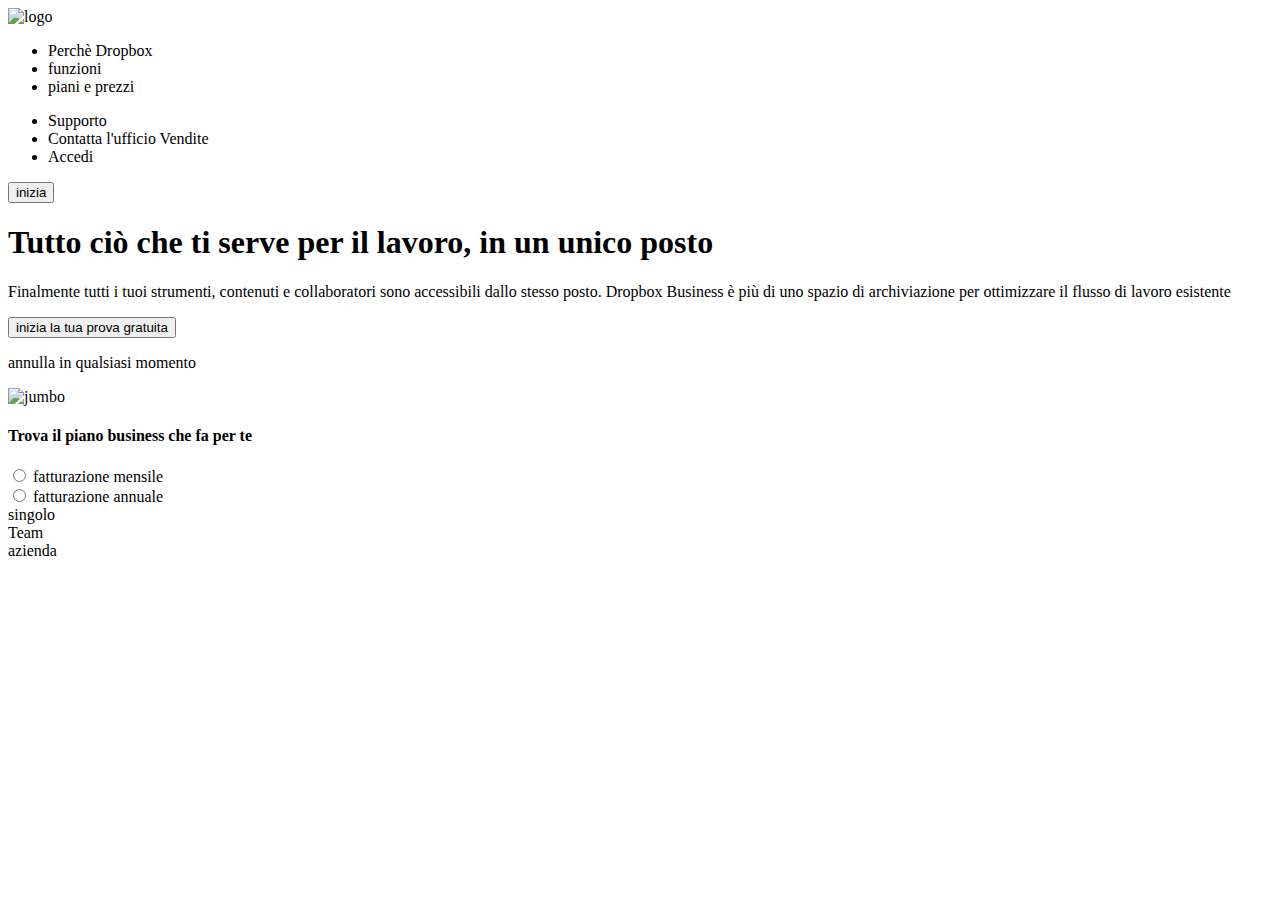
==== index.html @ a5a3639e "aggiunta struttura colonne" ====
<!DOCTYPE html>
<html lang="en">
    <head>
        <meta charset="UTF-8">
        <meta http-equiv="X-UA-Compatible" content="IE=edge">
        <meta name="viewport" content="width=device-width, initial-scale=1.0">
        <link rel="preconnect" href="https://fonts.googleapis.com">
        <link rel="preconnect" href="https://fonts.gstatic.com" crossorigin>
        <link href="https://fonts.googleapis.com/css2?family=Open+Sans:wght@300&display=swap" rel="stylesheet">
        <link rel="stylesheet" href="https://cdnjs.cloudflare.com/ajax/libs/font-awesome/6.2.0/css/all.min.css" integrity="sha512-xh6O/CkQoPOWDdYTDqeRdPCVd1SpvCA9XXcUnZS2FmJNp1coAFzvtCN9BmamE+4aHK8yyUHUSCcJHgXloTyT2A==" crossorigin="anonymous" referrerpolicy="no-referrer" />
        <link rel="stylesheet" href="./css/style.css">
        <title>Dropbox</title>
    </head>
    <body>
        <header>
            <div class="container">
                <div class="row">
                    <div class="col-25">
                        <div class="logo"><img src="./img/logo-small.png" alt="logo"></div>
                       <ul>
                        <li>Perchè Dropbox</li>
                        <li>funzioni</li>
                        <li>piani e prezzi</li>
                        
                       </ul>
                    </div>
                    
                    <div class="col-25">
                       <ul>
                        <li>Supporto</li>
                        <li>Contatta l'ufficio Vendite</li>
                        <li>Accedi</li>
                       </ul>
                       <button class="inizia">inizia</button>
                    </div>
                </div>
            </div>
        </header>
        
        <!--inizio main-->
        <main>
            <div class="background-jumbo">
                <div class="container-main">
                    <div class="titolo">
                        <h1> Tutto ciò che ti serve per il lavoro, in un unico posto</h1>
                    </div>
                    <div class="row">
                        
                        <div class="col-50">
                            <p>Finalmente tutti i tuoi strumenti, contenuti e collaboratori
                               sono accessibili dallo stesso posto. Dropbox Business è più di 
                               uno spazio di archiviazione per ottimizzare il flusso di lavoro esistente
                            </p>

                            <button class="button-jumbo">inizia la tua prova gratuita</button>
                            <div><p>annulla in qualsiasi momento</p></div>
                            <div class="arrow"><i class="fa-solid fa-arrow-down-long"></i></div>
                        </div>
                        <div class="col-50 jumbo-img">
                            <img class="jumbo-images"src="./img/jumbo.png" alt="jumbo">
                        </div>
                    </div>
                </div>
            </div>

            <div class="piani">
                <div class="container-plans">
                    <div class="testo-piani">
                        <h4>Trova il piano business che fa per te </h4>
                    </div>
                     <div class="check">
                         <div class="check-mensile">
                            <input type="radio" name="radio"> fatturazione mensile 
                         </div>
                         <div class="check-annuale">
                            <input type="radio" name="radio"> fatturazione annuale
                         </div>
                     </div>

                    <div class="row-plans">
                        <div class="col-20">
                            <div class="col-20-titolo"><i class="fa-solid fa-user"></i> singolo</div>
                            <div class="col-20-content">
                              
                            </div>

                        </div>
                        <div class="col-20">
                            <div class="col-20-titolo"><i class="fa-sharp fa-solid fa-people-group"></i> Team</div>
                            <div class="col-20-content">
                         </div>
                        </div>
                        <div class="col-20">
                            <div class="col-20-titolo"><i class="fa-solid fa-building"></i>azienda</div>
                            <div class="col-20-content">
                              

                        </div>
                    </div>
                </div>
            </div>
        </main>
    </body>
</html>
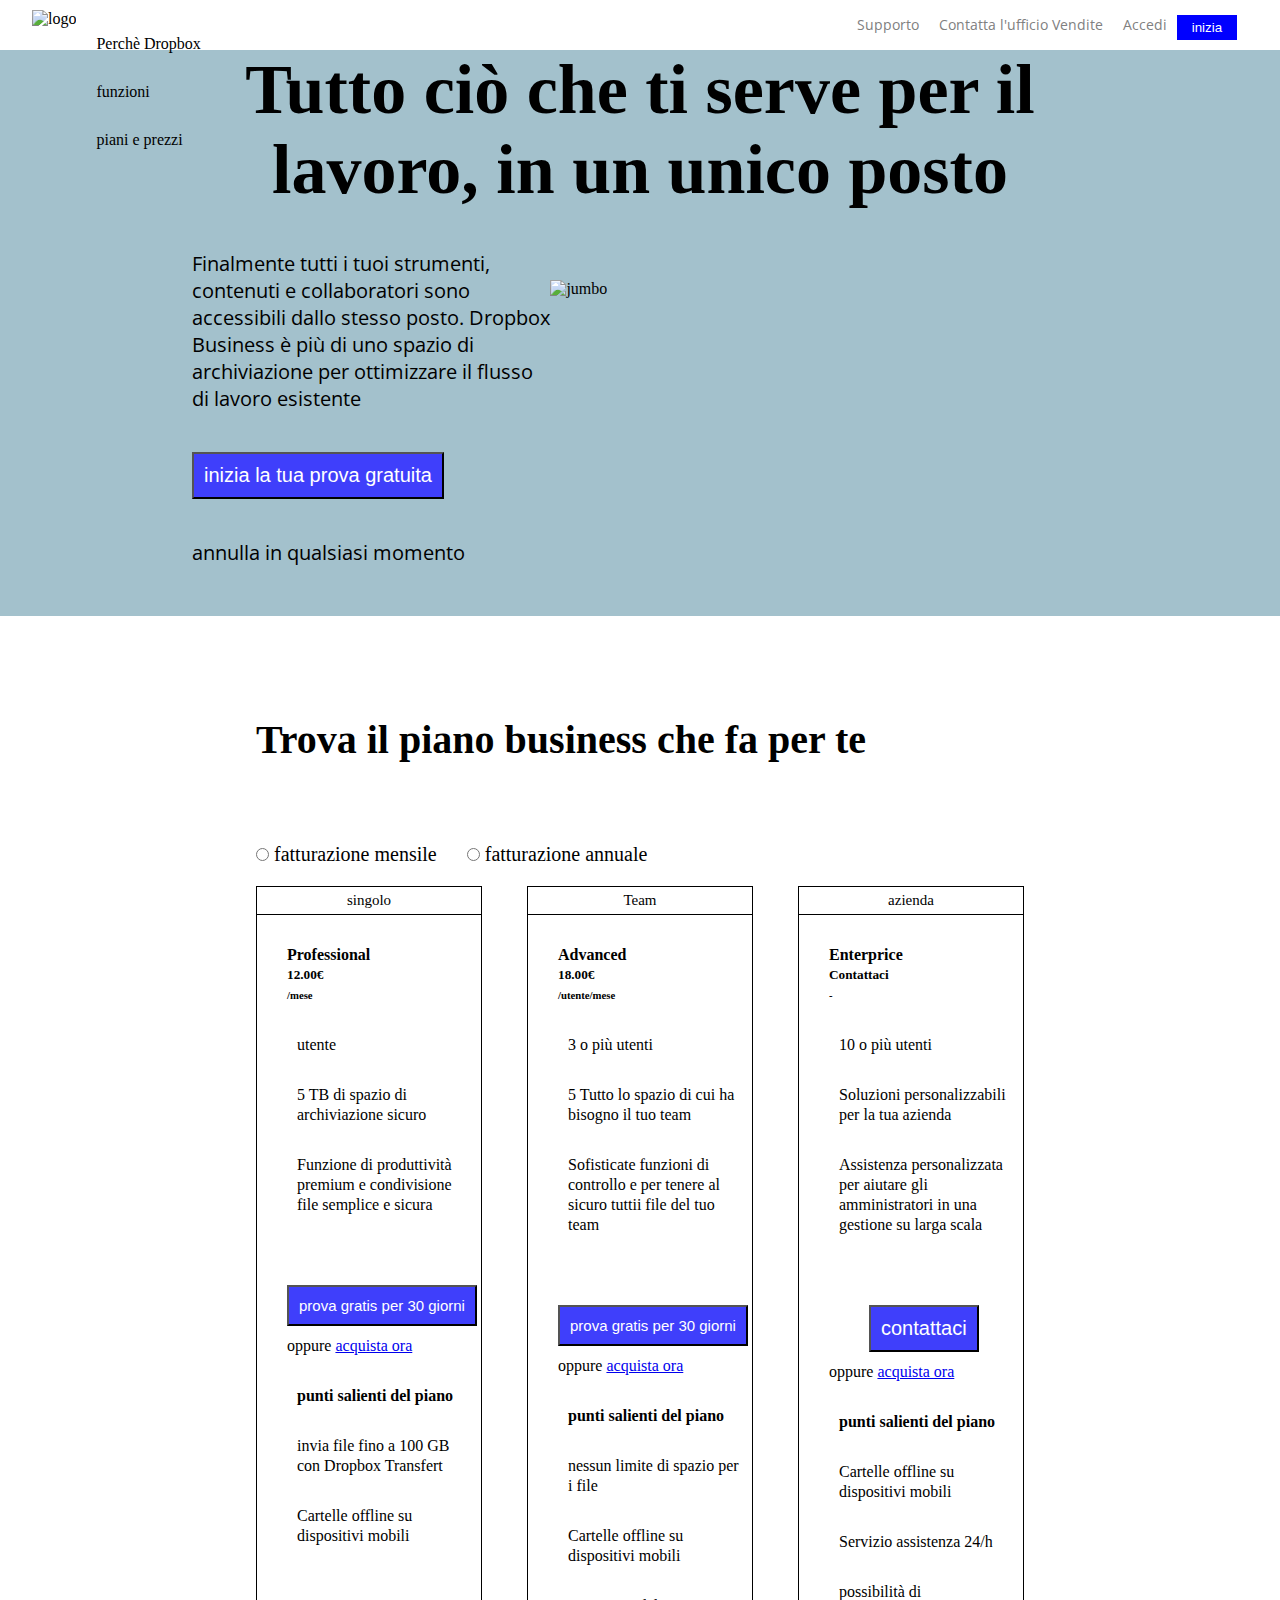
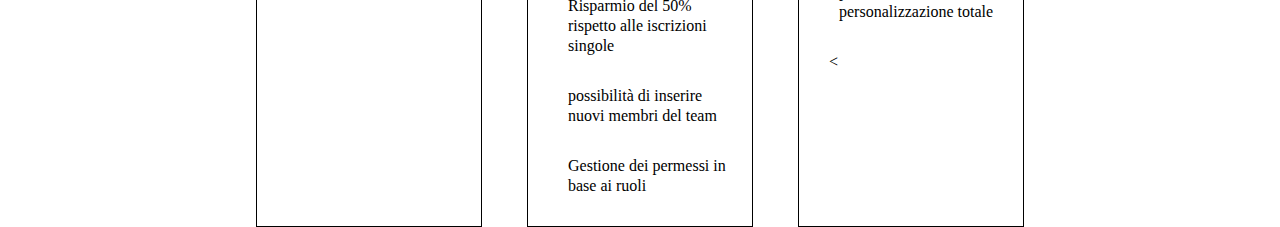
==== commit 684b8893: "aggiunte colonne complete" ====
--- a/index.html
+++ b/index.html
@@ -26,10 +26,10 @@
                     </div>
                     
                     <div class="col-25">
-                       <ul>
-                        <li>Supporto</li>
-                        <li>Contatta l'ufficio Vendite</li>
-                        <li>Accedi</li>
+                       <ul class="list">
+                        <li class="li-list">Supporto</li>
+                        <li class="li-list">Contatta l'ufficio Vendite</li>
+                        <li class="li-list">Accedi</li>
                        </ul>
                        <button class="inizia">inizia</button>
                     </div>
@@ -81,21 +81,71 @@
                         <div class="col-20">
                             <div class="col-20-titolo"><i class="fa-solid fa-user"></i> singolo</div>
                             <div class="col-20-content">
-                              
+                                <h4>Professional</h4>
+                                <h5>12.00€</h5>
+                                <h6>/mese</h6>
+                                <ul>
+                                    <li><i class="fa-solid fa-user"></i> utente</li>
+                                    <li><i class="fa-solid fa-folder"></i> 5 TB di spazio di archiviazione sicuro</li>
+                                    <li><i class="fa-solid fa-share-nodes"></i>Funzione di produttività premium e condivisione file semplice e sicura</li>
+                                </ul>
+                                <button class="button-jumbo botton">prova gratis per 30 giorni</button>
+                                <span>oppure <a href="link">acquista ora</a></span>
+                                <ul>
+                                    <li><strong>punti salienti del piano</strong></li>
+                                    <li><i class="fa-solid fa-check"></i> invia file fino a 100 GB con Dropbox Transfert</li>
+                                    <li><i class="fa-solid fa-check"></i> Cartelle offline su dispositivi mobili</li>
+                                </ul>
                             </div>
 
                         </div>
                         <div class="col-20">
                             <div class="col-20-titolo"><i class="fa-sharp fa-solid fa-people-group"></i> Team</div>
                             <div class="col-20-content">
-                         </div>
+                                <h4>Advanced</h4>
+                                <h5>18.00€</h5>
+                                <h6>/utente/mese</h6>
+                                <ul>
+                                    <li><i class="fa-solid fa-user"></i> 3 o più utenti</li>
+                                    <li><i class="fa-solid fa-folder"></i> 5 Tutto lo spazio di cui ha bisogno il tuo team</li>
+                                    <li><i class="fa-solid fa-share-nodes"></i>Sofisticate funzioni di controllo e per tenere al sicuro tuttii file del tuo team</li>
+                                </ul>
+                                <button class="button-jumbo botton">prova gratis per 30 giorni</button>
+                                <span>oppure <a href="link">acquista ora</a></span>
+                                <ul>
+                                    <li><strong>punti salienti del piano</strong></li>
+                                    <li><i class="fa-solid fa-check"></i> nessun limite di spazio per i file</li>
+                                    <li><i class="fa-solid fa-check"></i> Cartelle offline su dispositivi mobili</li>
+                                    <li><i class="fa-solid fa-check"></i> Risparmio del 50% rispetto alle iscrizioni singole</li>
+                                    <li><i class="fa-solid fa-check"></i>possibilità di inserire nuovi membri del team</li>
+                                    <li><i class="fa-solid fa-check"></i> Gestione dei permessi in base ai ruoli </li>
+                                    
+                                </ul>
+                            </div>
                         </div>
                         <div class="col-20">
-                            <div class="col-20-titolo"><i class="fa-solid fa-building"></i>azienda</div>
+                            <div class="col-20-titolo"><i class="fa-solid fa-building"></i> azienda</div>
                             <div class="col-20-content">
-                              
-
-                        </div>
+                                <h4>Enterprice</h4>
+                                <h5>Contattaci</h5>
+                                <h6>-</h6>
+                                <ul>
+                                    <li><i class="fa-solid fa-user"></i> 10 o più utenti</li>
+                                    <li><i class="fa-solid fa-folder"></i> Soluzioni personalizzabili per la tua azienda</li>
+                                    <li><i class="fa-solid fa-share-nodes"></i> Assistenza personalizzata per aiutare gli amministratori in una gestione su larga scala</li>
+                                </ul>
+                                <button class="button-jumbo botton-contattaci">contattaci</button>
+                                <span>oppure <a href="link"> acquista ora</a></span>
+                                <ul>
+                                    <li><strong>punti salienti del piano</strong></li>
+                                    <li><i class="fa-solid fa-check"></i> Cartelle offline su dispositivi mobili</li>
+                                    <li><i class="fa-solid fa-check"></i> Servizio assistenza 24/h</li>
+                                    <li><i class="fa-solid fa-check"></i>possibilità di personalizzazione totale</li>
+                                    <
+                                    
+                                </ul>
+                             </div>
+                       </div>
                     </div>
                 </div>
             </div>
--- a/css/style.css
+++ b/css/style.css
@@ -0,0 +1,163 @@
+*{
+    padding: 0;
+    margin: 0;
+    box-sizing: border-box;
+}
+/*header*/
+header{
+    height: 50px;
+    width: 100%;
+    background-color: white;
+  
+}
+.container{
+    width: 95%;
+    height: 100%;
+    margin: 0 auto;
+    padding-top: 5px; 
+}
+.row{
+    width: 100%;
+    display: flex;
+    justify-content: space-between;
+}
+.col-25{
+    height: 50px;
+    width: 33%;
+    display: flex;
+}
+.list{
+    list-style-type: none;
+    display: flex;
+    
+}
+.li-list{
+    margin: 10px;
+    font-size: 14px;
+    font-family: 'Open Sans', sans-serif;
+    color: grey;
+}
+.logo{
+    margin-top: 5px;
+    margin-right: 10px;
+}
+
+.inizia{
+    color: white;
+    background-color: blue;
+    padding-left: 15px;
+    padding-right: 15px;
+    height: 50%;
+    margin-top: 10px;
+    border: none;
+}
+
+/*main*/
+
+/*jumbo*/
+.background-jumbo{
+    background-color: rgb(163, 193, 204);
+    width: 100%;
+    
+}
+.container-main{
+    width: 70%;
+    height: 100%;
+    margin-left: 15%;
+   
+}
+.titolo{
+    font-size: 35px;
+    text-align: center;
+}
+.col-50{
+    width: 40%;
+}
+p{
+    font-family: 'Open Sans', sans-serif;
+    font-size: 20px;
+    margin-top: 40px;
+}
+.button-jumbo{
+    color: white;
+    font-size: 20px;
+    background-color: rgb(63, 63, 251);
+    padding: 10px;
+    margin-top: 40px;
+}
+.arrow{
+    margin-top: 50px;
+    font-size: 50px;
+}
+.jumbo-img{
+    width: 60%;
+}
+.jumbo-images{
+    height: 100%;
+    width: 100%;
+    object-fit: fill;
+    position: relative;
+    top: 70px;
+
+}
+.container-plans{
+    width: 60%;
+    height: 100%;
+    margin-left: 20%;
+    
+}
+
+.piani{
+    margin-top: 100px;
+}
+.testo-piani{
+    font-size: 40px;
+    text-align: start;
+   
+}
+.check{
+    margin-top: 80px;
+   font-size: 20px;
+   display: flex;
+}
+.check-annuale{
+    margin-left: 30px;
+}
+.row-plans{
+     display: flex;
+     justify-content: space-between;
+}
+.col-20{
+    width: calc(100% / 3 - 30px);
+    border: 1px solid black;
+    margin-top: 20px;
+}
+.col-20-titolo{
+    text-align: center;
+    border-bottom: 1px solid black;
+    font-size: 15px;
+    padding: 5px;
+}
+.col-20-content{
+    padding-left: 30px;
+    padding-top: 30px;
+    line-height: 20px;
+}
+ul{
+    list-style-type: none;
+}
+li{
+    margin: 30px 10px;
+}
+.botton{
+    font-size: 15px;
+    margin-bottom: 10px;
+}
+
+.botton-contattaci{
+    text-align: center;
+    font-size: 20px;
+    margin-bottom: 10px;
+    margin-right: 30px;
+    margin-left: 40px;
+}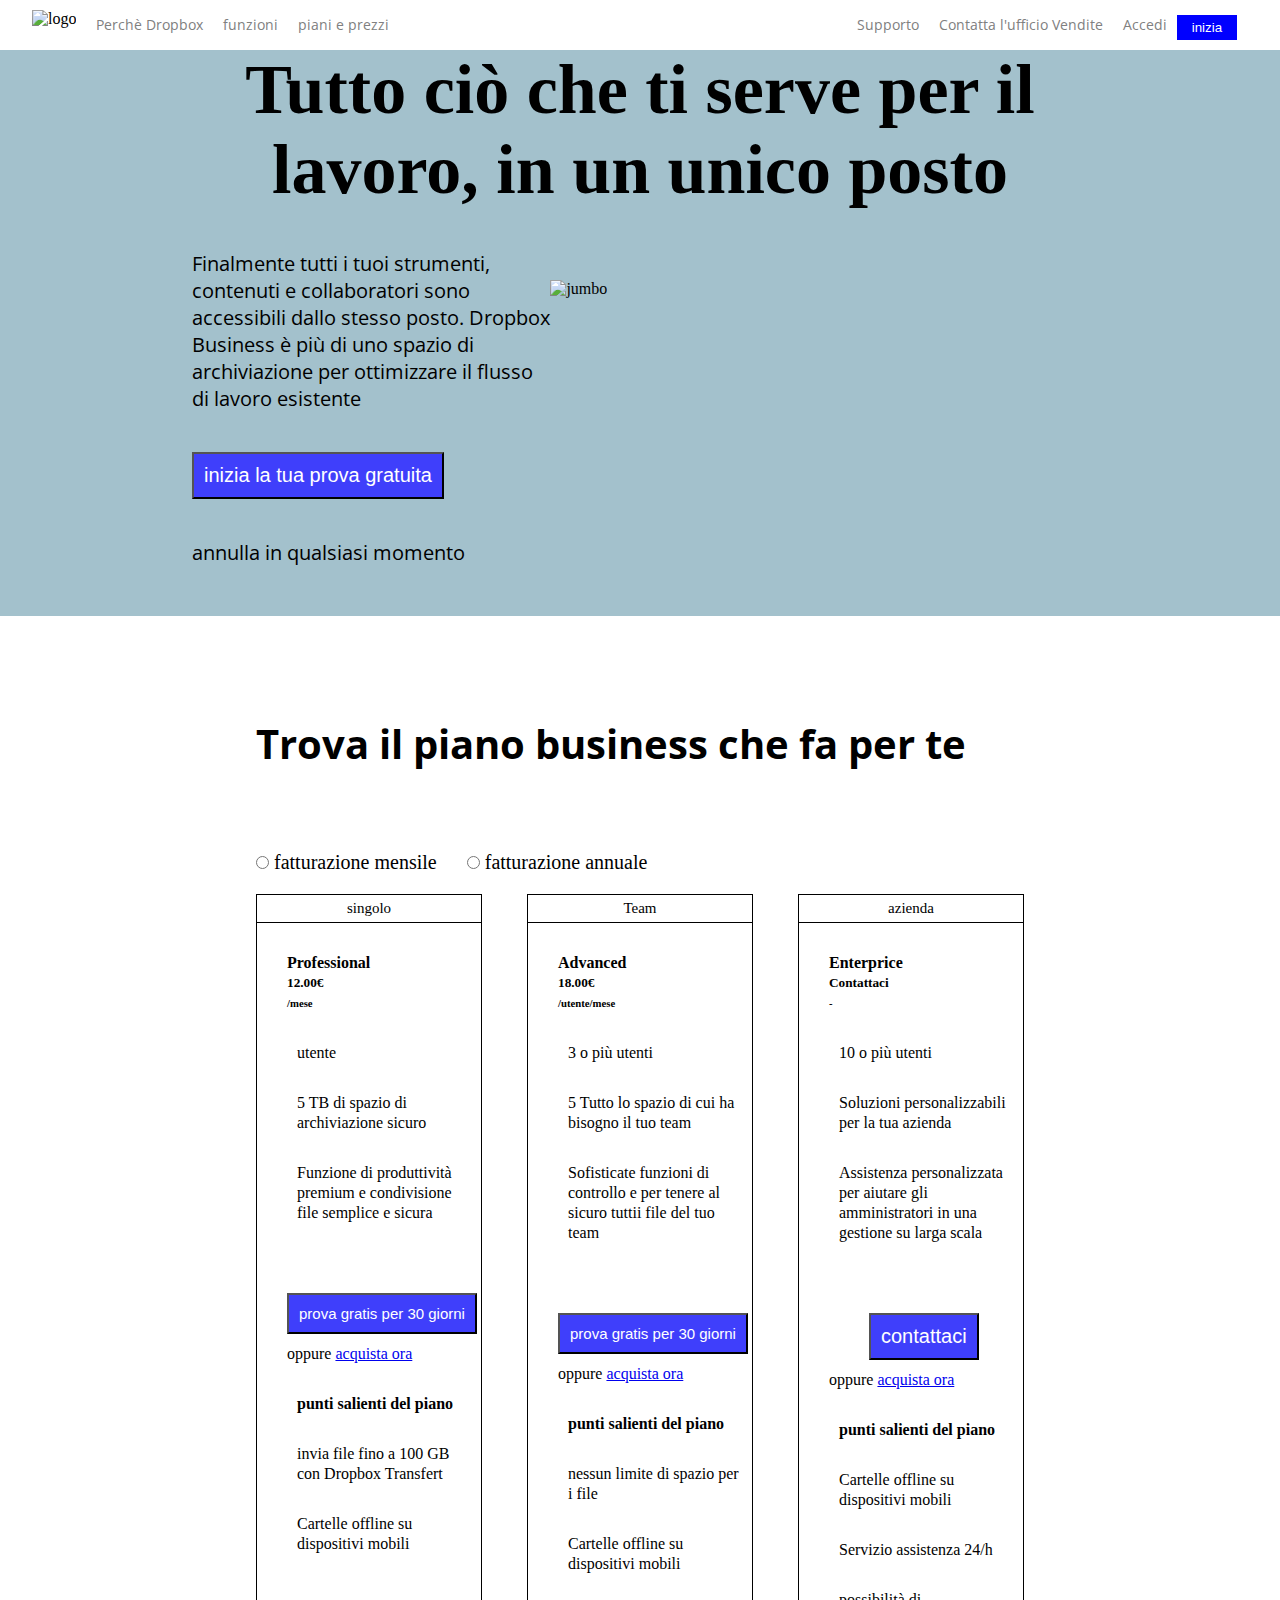
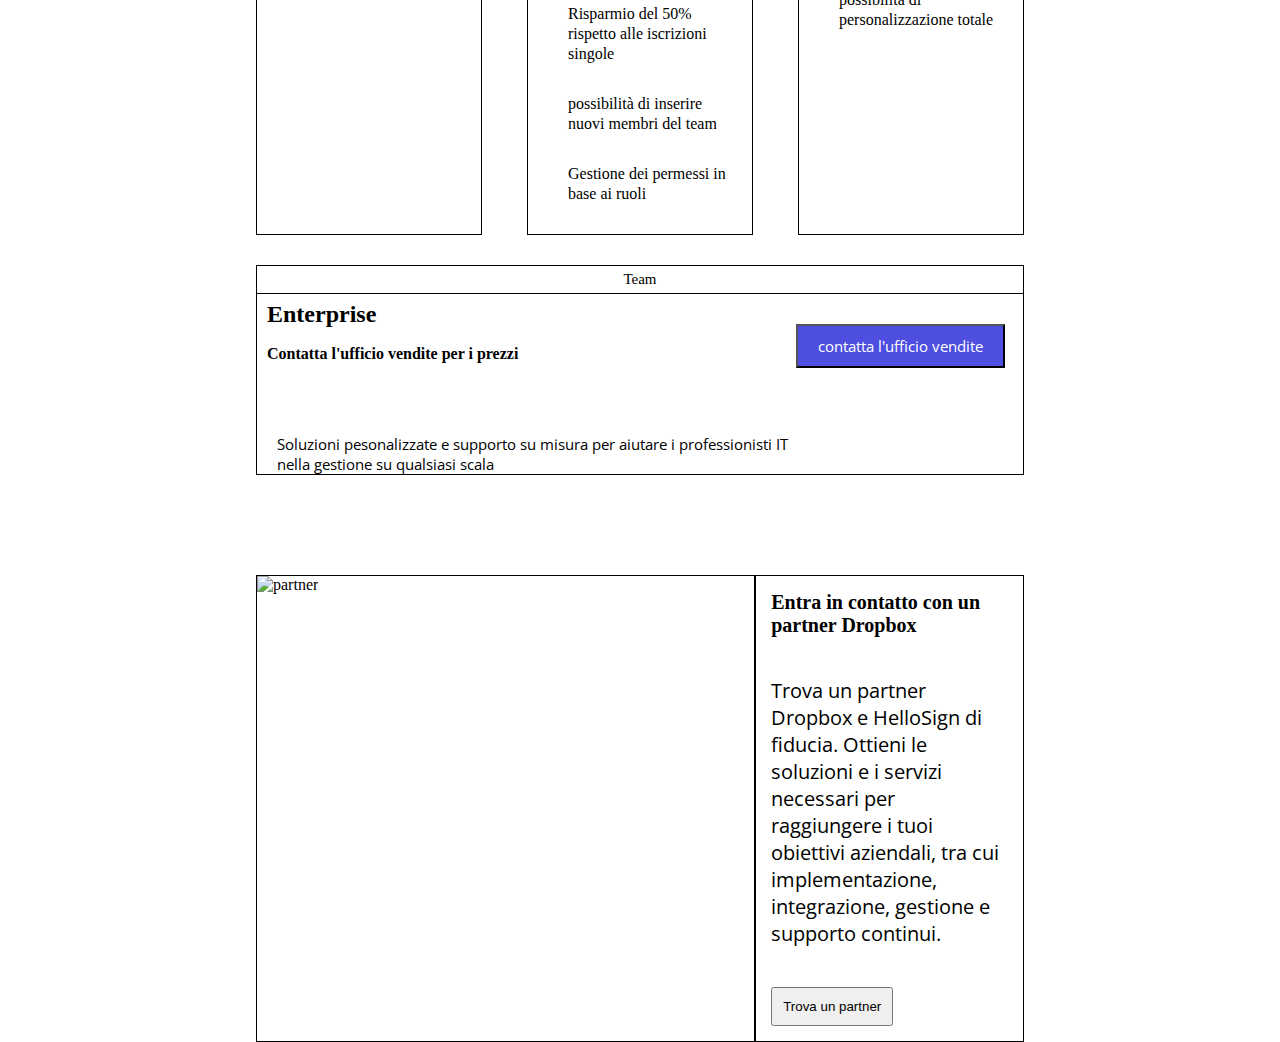
==== commit 433a770a: "aggiunta img partners" ====
--- a/index.html
+++ b/index.html
@@ -17,10 +17,10 @@
                 <div class="row">
                     <div class="col-25">
                         <div class="logo"><img src="./img/logo-small.png" alt="logo"></div>
-                       <ul>
-                        <li>Perchè Dropbox</li>
-                        <li>funzioni</li>
-                        <li>piani e prezzi</li>
+                       <ul class="list-logo">
+                        <li class="li-list-logo">Perchè Dropbox</li>
+                        <li class="li-list-logo">funzioni</li>
+                        <li class="li-list-logo">piani e prezzi</li>
                         
                        </ul>
                     </div>
@@ -39,6 +39,7 @@
         
         <!--inizio main-->
         <main>
+            <!--jambo-->
             <div class="background-jumbo">
                 <div class="container-main">
                     <div class="titolo">
@@ -57,12 +58,12 @@
                             <div class="arrow"><i class="fa-solid fa-arrow-down-long"></i></div>
                         </div>
                         <div class="col-50 jumbo-img">
-                            <img class="jumbo-images"src="./img/jumbo.png" alt="jumbo">
+                            <img class="jumbo-images" src="./img/jumbo.png" alt="jumbo">
                         </div>
                     </div>
                 </div>
             </div>
-
+            <!--offerta piani-->
             <div class="piani">
                 <div class="container-plans">
                     <div class="testo-piani">
@@ -141,11 +142,41 @@
                                     <li><i class="fa-solid fa-check"></i> Cartelle offline su dispositivi mobili</li>
                                     <li><i class="fa-solid fa-check"></i> Servizio assistenza 24/h</li>
                                     <li><i class="fa-solid fa-check"></i>possibilità di personalizzazione totale</li>
-                                    <
+                                    
                                     
                                 </ul>
                              </div>
                        </div>
+                    </div>
+
+
+                    <div class="row enterprise">
+                        <div class="col-100">
+                         <div class="col-100-titolo"><i class="fa-solid fa-building"></i> Team</div>
+                         <div class="col-100-content">
+                            <div class="col-100-text">
+                                <h2>Enterprise</h2>
+                                <h4>Contatta l'ufficio vendite per i prezzi</h4>
+                                <p class="col-text">Soluzioni pesonalizzate e supporto su misura per aiutare i professionisti IT nella gestione su qualsiasi scala</p>
+                            </div>
+                            <div class="col-100-button">
+                                <button class="button-100">contatta l'ufficio vendite</button>
+                            </div>
+                         </div>
+                        </div>
+                    </div>
+                </div>
+            </div>
+
+            <div class="container-main-center">
+                <div class="row">
+                    <div class="col-50-main-img">
+                        <img class="partner" src="./img/partner.png" alt="partner">
+                    </div>
+                    <div class="col-50-main-text">
+                        <span class="span-main"><h4>Entra in contatto con un partner Dropbox</h4></span>
+                        <p>Trova un partner Dropbox e HelloSign di fiducia. Ottieni le soluzioni e i servizi necessari per raggiungere i tuoi obiettivi aziendali, tra cui implementazione, integrazione, gestione e supporto continui.</p>
+                        <button class="button-main">Trova un partner</button>
                     </div>
                 </div>
             </div>
--- a/css/style.css
+++ b/css/style.css
@@ -26,16 +26,17 @@
     width: 33%;
     display: flex;
 }
-.list{
+.list, .list-logo{
     list-style-type: none;
     display: flex;
     
 }
-.li-list{
+.li-list, .li-list-logo{
     margin: 10px;
     font-size: 14px;
     font-family: 'Open Sans', sans-serif;
     color: grey;
+    display: flex;
 }
 .logo{
     margin-top: 5px;
@@ -113,6 +114,7 @@
 .testo-piani{
     font-size: 40px;
     text-align: start;
+    font-family: 'Open Sans', sans-serif;
    
 }
 .check{
@@ -132,7 +134,7 @@
     border: 1px solid black;
     margin-top: 20px;
 }
-.col-20-titolo{
+.col-20-titolo, .col-100-titolo{
     text-align: center;
     border-bottom: 1px solid black;
     font-size: 15px;
@@ -160,4 +162,64 @@
     margin-bottom: 10px;
     margin-right: 30px;
     margin-left: 40px;
+}
+.col-100{
+    width: 100%;
+    border: 1px solid black;
+}
+
+.enterprise{
+    margin-top: 30px;
+}
+.col-100-content{
+    display: flex;
+}
+.col-100-text{
+    width: 70%;
+    line-height: 40px;
+    margin-left: 10px;
+}
+.col-100-button{
+    width: 30%;
+    margin-top: 30px;
+}
+.col-text{
+    margin-left: 10px;
+    line-height: 20px;
+    margin-top: 60px;
+    font-size: 15px;
+}
+.button-100{
+    color: white;
+    background-color: rgb(78, 78, 224);
+    padding: 10px 20px;
+    font-size: 15px;
+    font-family: 'Open Sans', sans-serif;
+}
+
+.col-50-main-img{
+    width: 65%;
+    border: 1px solid black;
+}
+.col-50-main-text{
+    width: 35%;
+    border: 1px solid black;
+    padding: 15px;
+}
+.container-main-center{
+    width: 60%;
+    margin-left: 20%;
+    margin-top: 100px;
+    
+}
+.partner{
+    width: 100%;
+    object-fit: fill;
+}
+.span-main{
+    font-size: 20px;
+}
+.button-main{
+    padding: 10px;
+    margin-top: 40px;
 }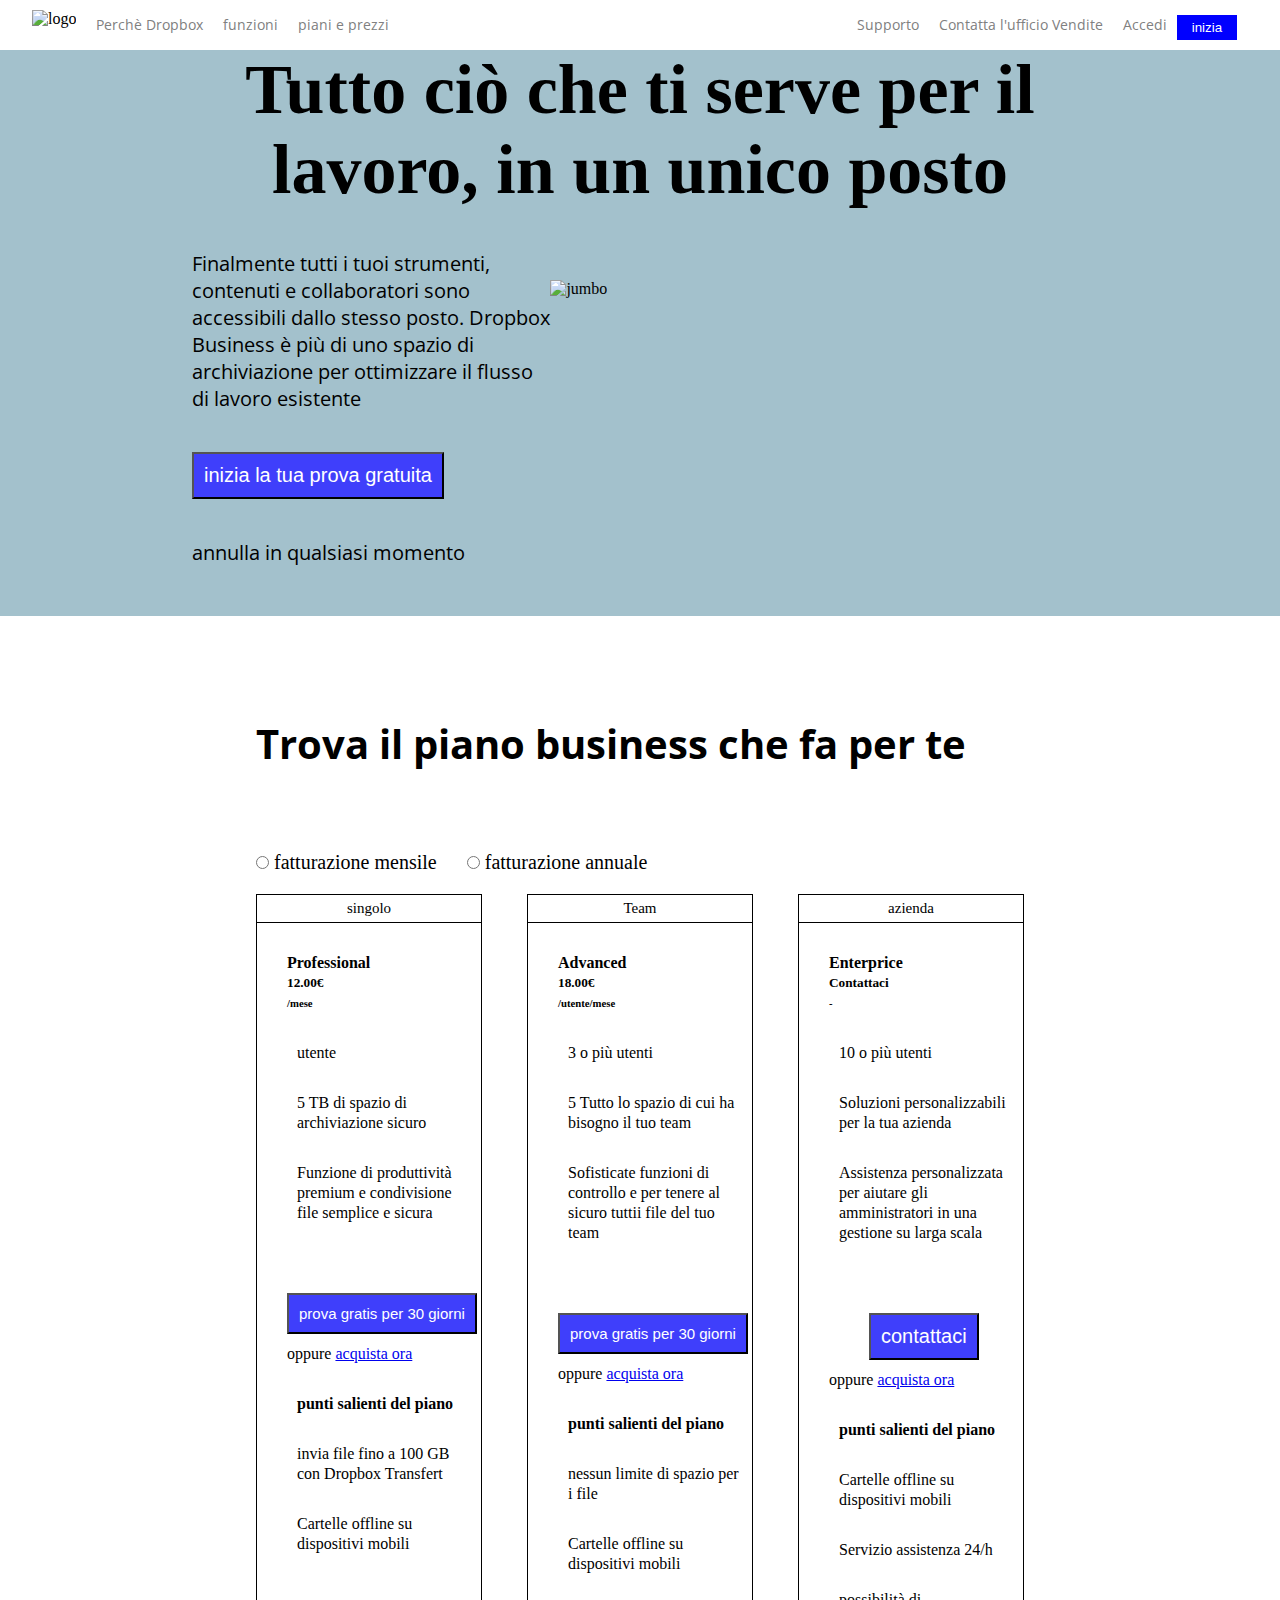
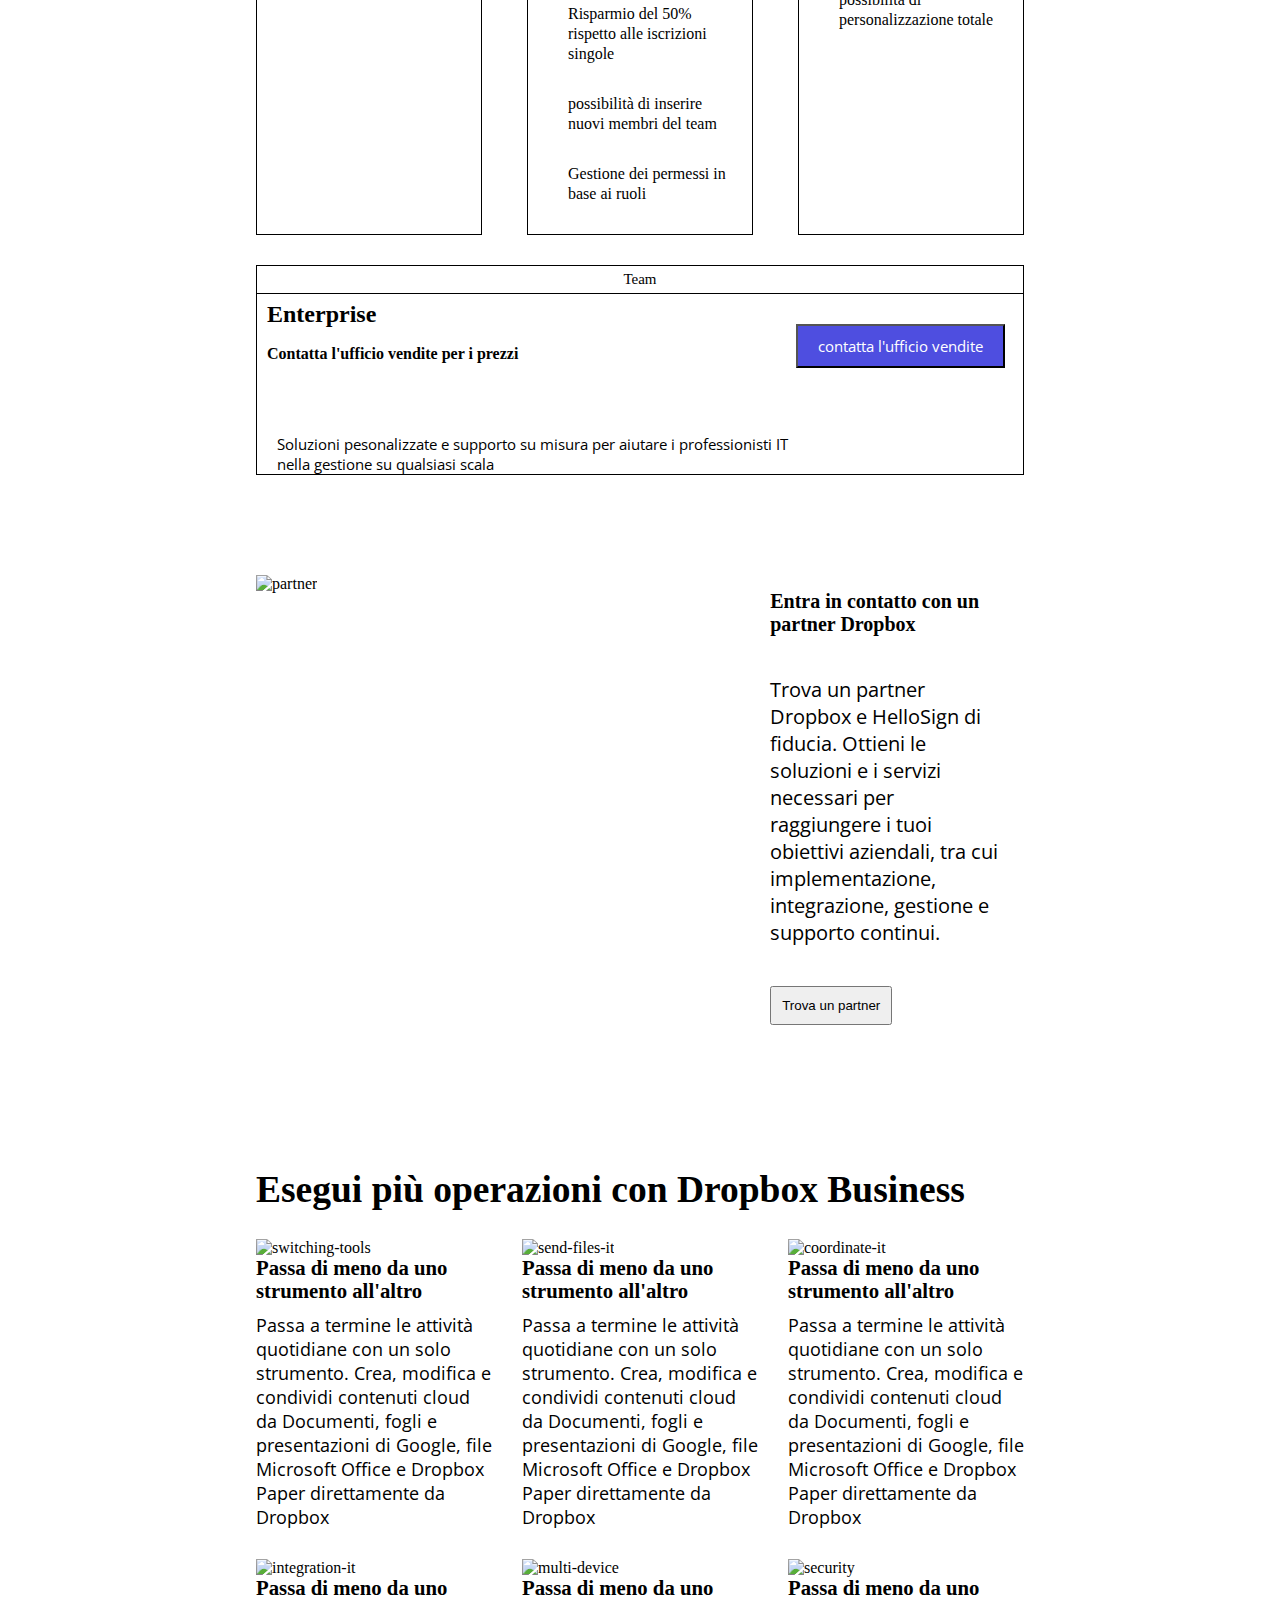
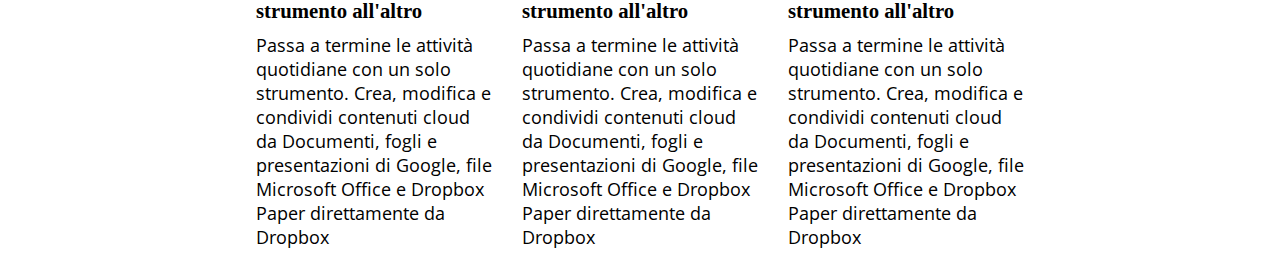
==== commit 2708cba1: "aggiunte card operazioni dropbox" ====
--- a/index.html
+++ b/index.html
@@ -115,7 +115,7 @@
                                 <span>oppure <a href="link">acquista ora</a></span>
                                 <ul>
                                     <li><strong>punti salienti del piano</strong></li>
-                                    <li><i class="fa-solid fa-check"></i> nessun limite di spazio per i file</li>
+                                    <li><i class="fa-solid fa-check"></i> <div> nessun limite di spazio per i file</div></li>
                                     <li><i class="fa-solid fa-check"></i> Cartelle offline su dispositivi mobili</li>
                                     <li><i class="fa-solid fa-check"></i> Risparmio del 50% rispetto alle iscrizioni singole</li>
                                     <li><i class="fa-solid fa-check"></i>possibilità di inserire nuovi membri del team</li>
@@ -180,6 +180,80 @@
                     </div>
                 </div>
             </div>
+
+            <div class="container-main-center">
+                <span class="text-operation-drop"><h2>Esegui più operazioni con Dropbox Business</h2></span>
+                <div class="row row-col-33">
+                    <div class="col-33">
+                        
+                        <img class="col-33-img" src="./img/business-feature-switching-tools.png" alt="switching-tools">
+                        
+                        <div class="col-33-titolo">
+                            <h5>Passa di meno da uno strumento all'altro</h5>
+                        </div>
+                        <div class="col-33-text">
+                            <p>Passa a termine le attività quotidiane con un solo strumento. Crea, modifica e condividi contenuti cloud da Documenti, fogli e presentazioni di Google, file Microsoft Office e Dropbox Paper direttamente da Dropbox</p>
+                        </div>
+                    </div> 
+                    <div class="col-33">
+                        
+                        <img class="col-33-img" src="./img/business-feature-send-files-it.png" alt="send-files-it">
+                        
+                        <div class="col-33-titolo">
+                            <h5>Passa di meno da uno strumento all'altro</h5>
+                        </div>
+                        <div class="col-33-text">
+                            <p>Passa a termine le attività quotidiane con un solo strumento. Crea, modifica e condividi contenuti cloud da Documenti, fogli e presentazioni di Google, file Microsoft Office e Dropbox Paper direttamente da Dropbox</p>
+                        </div>
+                    </div> 
+                    <div class="col-33">
+                        
+                        <img class="col-33-img" src="./img/business-feature-coordinate-it.png" alt="coordinate-it">
+                        
+                        <div class="col-33-titolo">
+                            <h5>Passa di meno da uno strumento all'altro</h5>
+                        </div>
+                        <div class="col-33-text">
+                            <p>Passa a termine le attività quotidiane con un solo strumento. Crea, modifica e condividi contenuti cloud da Documenti, fogli e presentazioni di Google, file Microsoft Office e Dropbox Paper direttamente da Dropbox</p>
+                        </div>
+                    </div> 
+                    <div class="col-33">
+                        
+                        <img class="col-33-img" src="./img/business-feature-integrations-it.png" alt="integration-it">
+                        
+                        <div class="col-33-titolo">
+                            <h5>Passa di meno da uno strumento all'altro</h5>
+                        </div>
+                        <div class="col-33-text">
+                            <p>Passa a termine le attività quotidiane con un solo strumento. Crea, modifica e condividi contenuti cloud da Documenti, fogli e presentazioni di Google, file Microsoft Office e Dropbox Paper direttamente da Dropbox</p>
+                        </div>
+                    </div> 
+                    <div class="col-33">
+                        
+                        <img class="col-33-img" src="./img/business-feature-multi-device.png" alt="multi-device">
+                        
+                        <div class="col-33-titolo">
+                            <h5>Passa di meno da uno strumento all'altro</h5>
+                        </div>
+                        <div class="col-33-text">
+                            <p>Passa a termine le attività quotidiane con un solo strumento. Crea, modifica e condividi contenuti cloud da Documenti, fogli e presentazioni di Google, file Microsoft Office e Dropbox Paper direttamente da Dropbox</p>
+                        </div>
+                    </div> 
+                    <div class="col-33">
+                        
+                        <img class="col-33-img" src="./img/business-feature-security.png" alt="security">
+                        
+                        <div class="col-33-titolo">
+                            <h5>Passa di meno da uno strumento all'altro</h5>
+                        </div>
+                        <div class="col-33-text">
+                            <p>Passa a termine le attività quotidiane con un solo strumento. Crea, modifica e condividi contenuti cloud da Documenti, fogli e presentazioni di Google, file Microsoft Office e Dropbox Paper direttamente da Dropbox</p>
+                        </div>
+                    </div> 
+                    
+                </div>
+                
+            </div>
         </main>
     </body>
 </html>--- a/css/style.css
+++ b/css/style.css
@@ -147,9 +147,11 @@
 }
 ul{
     list-style-type: none;
+    
 }
 li{
     margin: 30px 10px;
+    display: flex;
 }
 .botton{
     font-size: 15px;
@@ -199,11 +201,9 @@
 
 .col-50-main-img{
     width: 65%;
-    border: 1px solid black;
 }
 .col-50-main-text{
     width: 35%;
-    border: 1px solid black;
     padding: 15px;
 }
 .container-main-center{
@@ -222,4 +222,29 @@
 .button-main{
     padding: 10px;
     margin-top: 40px;
+}
+.row-col-33{
+    display: flex;
+    flex-wrap: wrap;
+    
+}
+.col-33{
+    width: calc(100% / 3 - 20px);
+    margin-bottom: 30px;
+}
+.text-operation-drop{
+    font-size: 25px;
+    margin: 40px;
+}
+.col-33-img{
+    width: 100%;
+    height: 45% ;
+    object-fit: cover;
+}
+.col-33-titolo{
+    font-size: 25px;
+}
+.col-33-text p{
+    font-size: 18px;
+    margin-top: 10px;
 }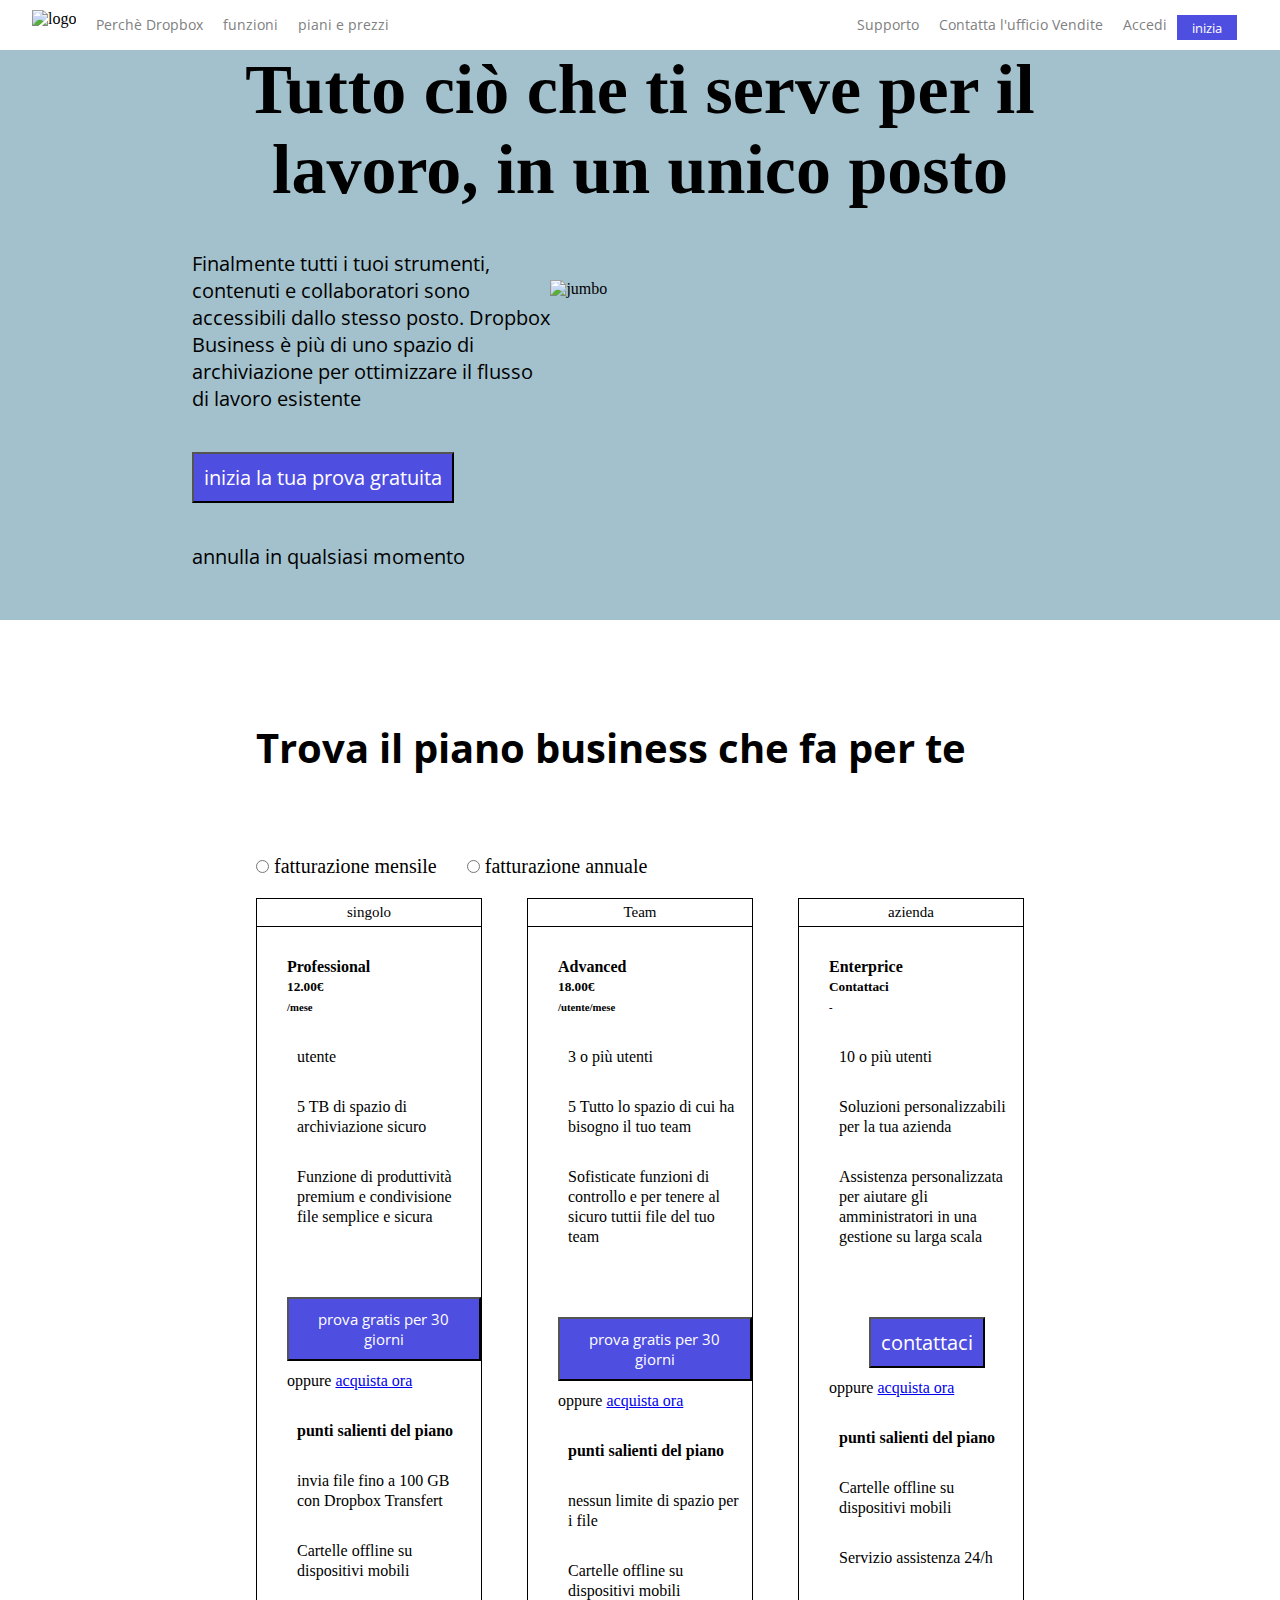
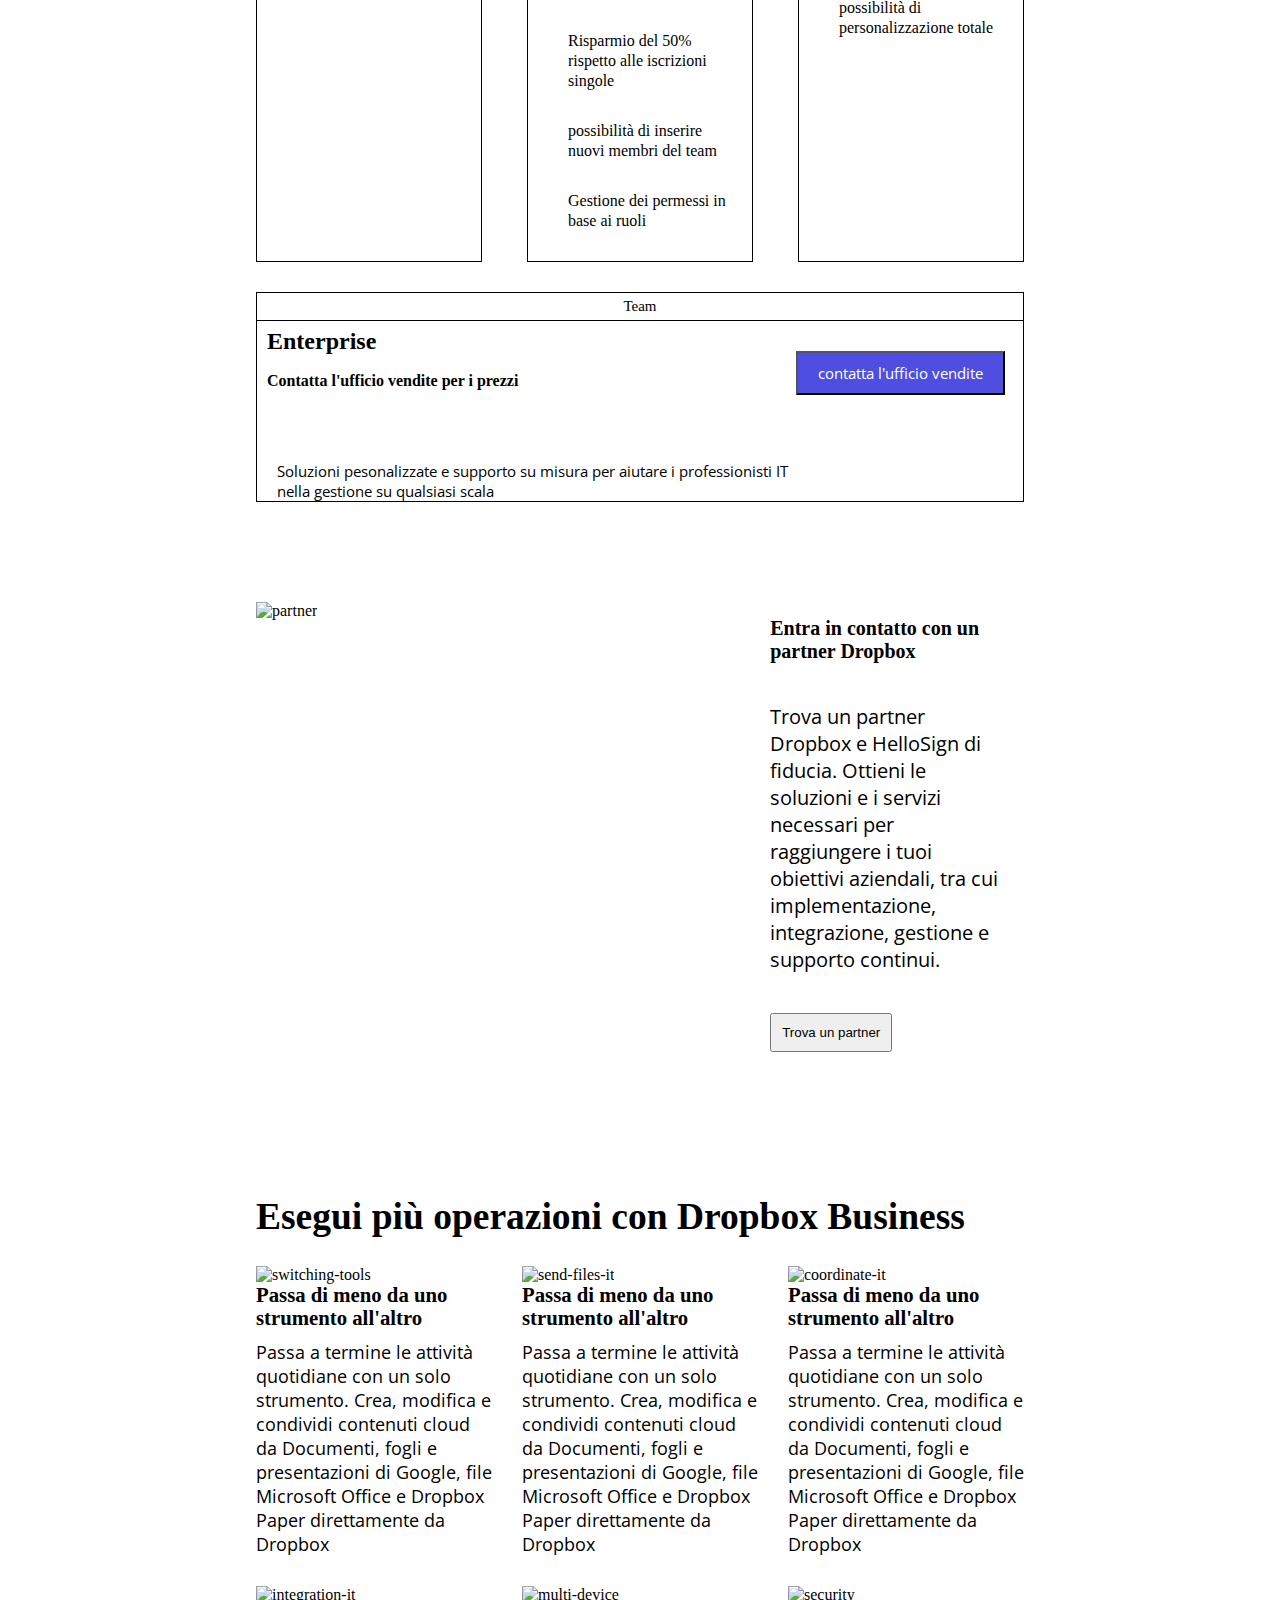
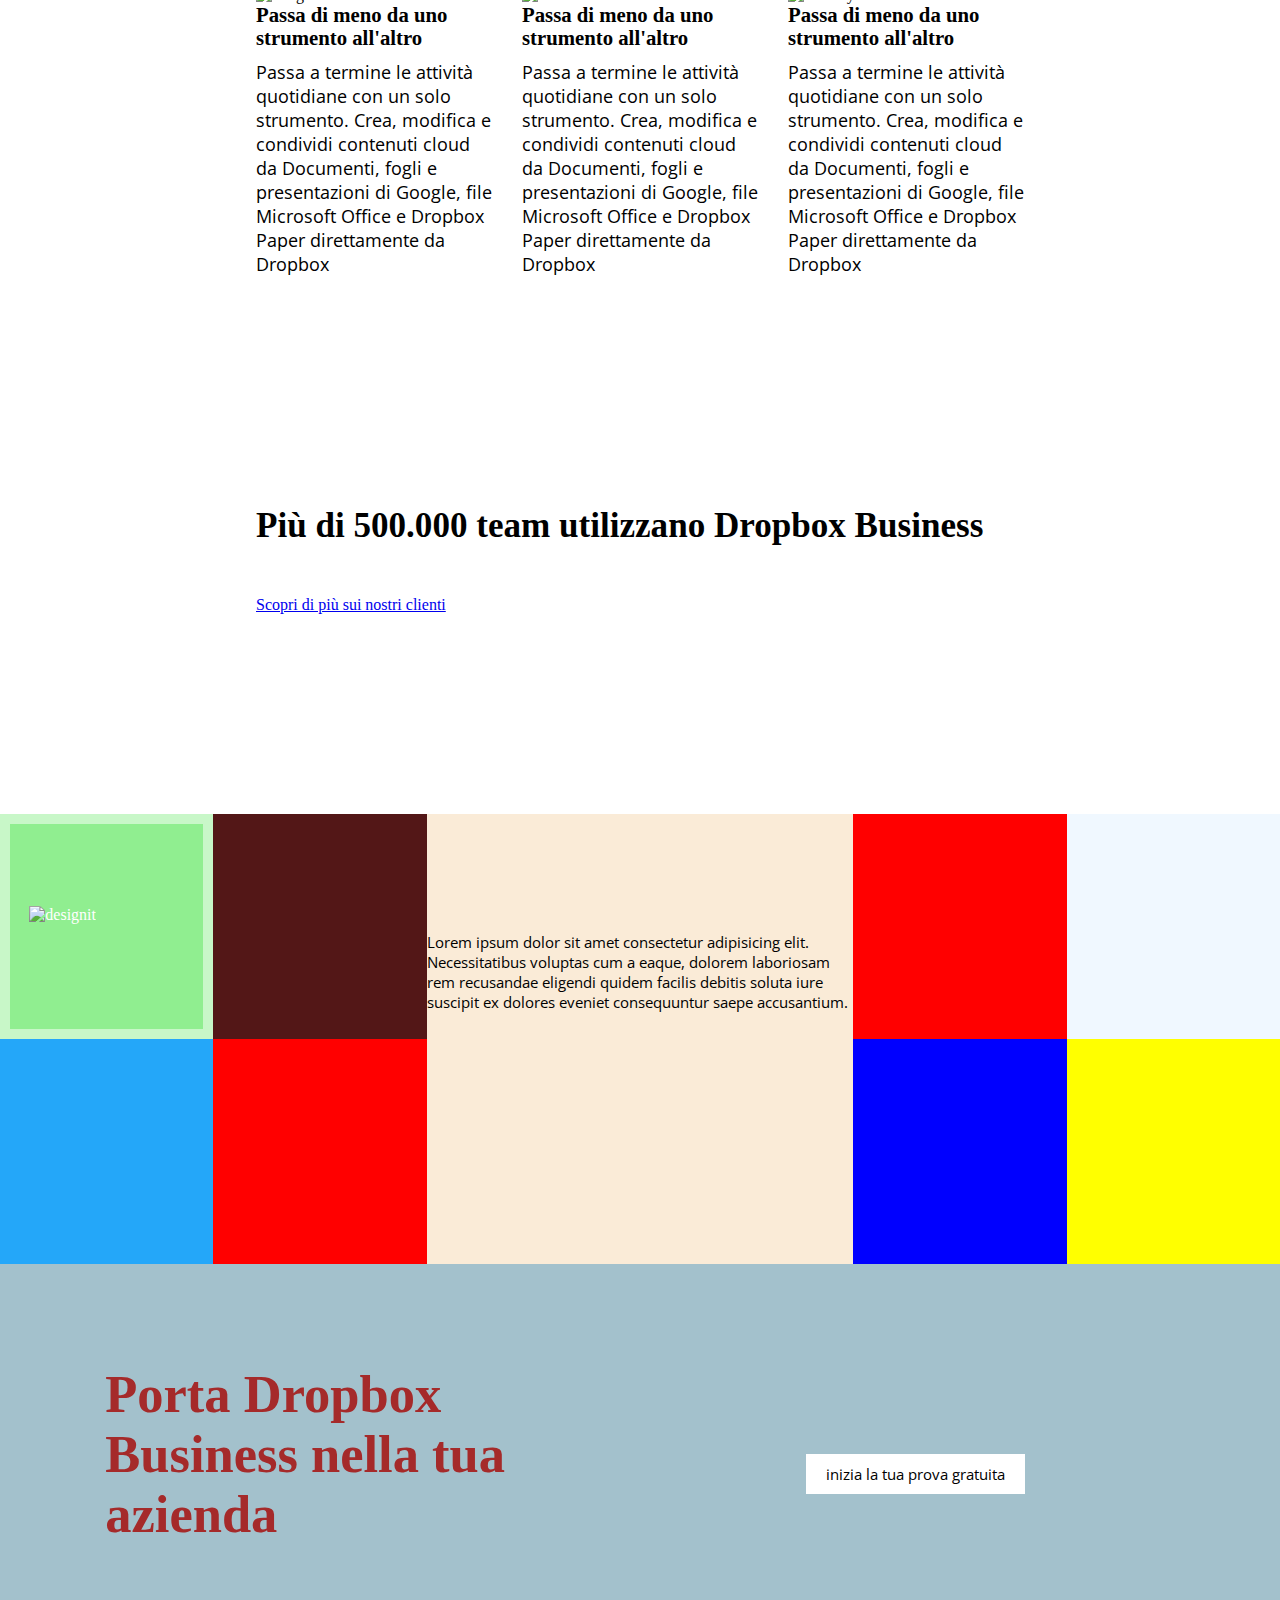
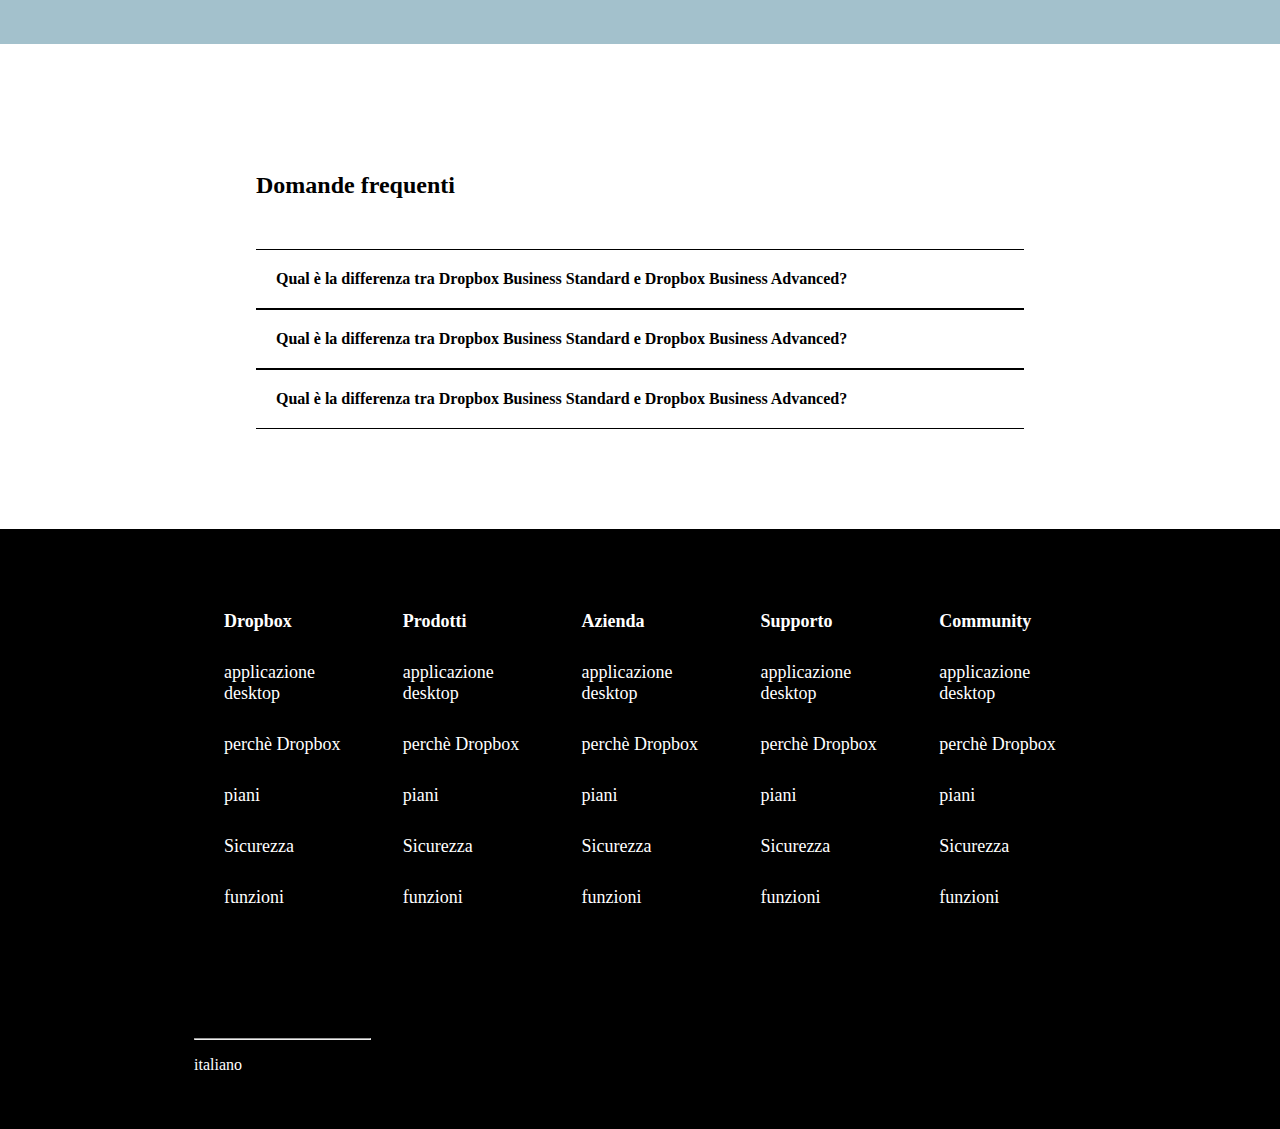
==== commit 5a475459: "aggiunto footer" ====
--- a/index.html
+++ b/index.html
@@ -253,7 +253,148 @@
                     
                 </div>
                 
-            </div>
+                <div class="text-drop-business">
+                    <h3>Più di 500.000 team utilizzano Dropbox Business</h3>
+                </div>
+                <div><a href="link">Scopri di più sui nostri clienti</a></div>
+            </div>
+
+
+           <div class="background-square">
+              <div class="container-square">
+                    <div class="row-square">
+                        <div class="col-33-square">
+                            <div class="row-col-square">
+                                <div class="square square-designit">
+                                    <img class="designit" src="./img/designit.svg" alt="designit">
+                                </div>
+                                <div class="square square-florida"></div>
+                            </div>
+                            <div class="row-col-square">
+                                <div class="square square-arizona">
+                                   
+                                </div>
+                                <div class="square square-topps">
+                                    
+                                </div>
+                            </div>
+                        </div>
+                        <div class="col-33-square central-square">
+                            <div>
+                            <div>
+                                <img src="./img/designit.svg" alt="">
+                            </div>
+                            <div class="text-designit">
+                                <p>Lorem ipsum dolor sit amet consectetur adipisicing elit. Necessitatibus voluptas cum a eaque, dolorem laboriosam rem recusandae eligendi quidem facilis debitis soluta iure suscipit ex dolores eveniet consequuntur saepe accusantium.</p>
+                            </div>
+                        </div>
+                        </div>
+                        <div class="col-33-square">
+                            <div class="row-col-square">
+                                <div class="square square-bicycle"></div>
+                                <div class="square square-lonely"></div>
+                            </div>
+                            <div class="row-col-square">
+                                <div class="square square-hearts"></div>
+                                <div class="square square-clear"></div>
+                            </div>
+                        </div>
+                    </div>
+               </div>
+           </div>
+
+           <div class="background-jumbo end">
+                <div class="text-end">
+                    <h2>Porta Dropbox Business nella tua azienda</h2>
+                </div>
+                <div class="button-end">
+                    <button class="button-100 btn-end">inizia la tua prova gratuita</button>
+                </div>
+           </div>
+
+           <div class="FAQ">
+                <div class="container-FAQ">
+                    <h2>Domande frequenti</h2>
+                    <div class="row-FAQ">
+                        <div class="col-FAQ">
+                            <div class="FAQ-text"><h4>Qual è la differenza tra Dropbox Business Standard e Dropbox Business Advanced?</h4></div>
+                            <div class="FAQ-arrow"><i class="fa-solid fa-chevron-down"></i></div>
+                        </div>
+
+                        <div class="col-FAQ">
+                            <div class="FAQ-text"><h4>Qual è la differenza tra Dropbox Business Standard e Dropbox Business Advanced?</h4></div>
+                            <div class="FAQ-arrow"><i class="fa-solid fa-chevron-down"></i></div>
+                        </div>
+
+                        <div class="col-FAQ">
+                            <div class="FAQ-text"><h4>Qual è la differenza tra Dropbox Business Standard e Dropbox Business Advanced?</h4></div>
+                            <div class="FAQ-arrow"><i class="fa-solid fa-chevron-down"></i></div>
+                        </div>
+                        
+                    </div>
+                </div>
+           </div>
         </main>
+
+        <footer>
+            <div class="container-footer">
+                <div class="row-footer">
+                    <div class="col-footer">
+                        <ul class="list-footer">
+                            <li><strong>Dropbox</strong></li>
+                            <li>applicazione desktop</li>
+                            <li>perchè Dropbox</li>
+                            <li>piani</li>
+                            <li>Sicurezza</li>
+                            <li>funzioni</li>
+                        </ul>
+                        <div class="lingua">
+                            <hr>
+                            <span><i class="fa-solid fa-earth-europe"></i> italiano <i class="fa-solid fa-caret-down"></i></span>
+                        </div>
+                    </div>
+                    <div class="col-footer">
+                        <ul class="list-footer">
+                            <li><strong>Prodotti</strong></li>
+                            <li>applicazione desktop</li>
+                            <li>perchè Dropbox</li>
+                            <li>piani</li>
+                            <li>Sicurezza</li>
+                            <li>funzioni</li>
+                        </ul>
+                    </div>
+                    <div class="col-footer">
+                        <ul class="list-footer">
+                            <li><strong>Azienda</strong></li>
+                            <li>applicazione desktop</li>
+                            <li>perchè Dropbox</li>
+                            <li>piani</li>
+                            <li>Sicurezza</li>
+                            <li>funzioni</li>
+                        </ul>
+                    </div>
+                    <div class="col-footer">
+                        <ul class="list-footer">
+                            <li><strong>Supporto</strong></li>
+                            <li>applicazione desktop</li>
+                            <li>perchè Dropbox</li>
+                            <li>piani</li>
+                            <li>Sicurezza</li>
+                            <li>funzioni</li>
+                        </ul>
+                    </div>
+                    <div class="col-footer">
+                        <ul class="list-footer">
+                            <li><strong>Community</strong></li>
+                            <li>applicazione desktop</li>
+                            <li>perchè Dropbox</li>
+                            <li>piani</li>
+                            <li>Sicurezza</li>
+                            <li>funzioni</li>
+                        </ul>
+                    </div>
+                </div>
+            </div>
+        </footer>
     </body>
 </html>--- a/css/style.css
+++ b/css/style.css
@@ -45,7 +45,8 @@
 
 .inizia{
     color: white;
-    background-color: blue;
+    background-color: rgb(78, 78, 224);
+    font-family: 'Open Sans', sans-serif;
     padding-left: 15px;
     padding-right: 15px;
     height: 50%;
@@ -82,7 +83,8 @@
 .button-jumbo{
     color: white;
     font-size: 20px;
-    background-color: rgb(63, 63, 251);
+    background-color: rgb(78, 78, 224);
+    font-family: 'Open Sans', sans-serif;
     padding: 10px;
     margin-top: 40px;
 }
@@ -247,4 +249,205 @@
 .col-33-text p{
     font-size: 18px;
     margin-top: 10px;
+}
+.text-drop-business{
+    font-size: 30px;
+    margin-top: 200px;
+    margin-bottom: 50px;
+}
+
+.background-square{
+    width: 100%;
+    
+}
+.row-square{
+    display: flex;
+    margin-top: 200px;
+}
+.col-33-square{
+    height: 450px;
+    width: calc(100% / 3);
+    background-color: brown;
+    
+    display: flex;
+   
+}
+.row-col-square{
+    width: 50%;
+    height: 100%;
+    
+    
+
+}
+.square{
+    width: 100%;
+    height: 50%;
+    
+}
+.square-designit{
+    background-color: lightgreen;
+    border: 10px solid rgb(255, 255, 255, 0.5);
+}
+.designit{
+    color: white;
+    width: 75%;
+    height: 20%;
+    position: relative;
+    top: 40%;
+    left: 10%;
+}
+.square-florida{
+    background-color:rgb(36, 167, 249);
+    background-image:  url(../img/university_of_florida.svg) ;
+    background-position: center;
+    background-repeat: no-repeat;
+    background-size: 60%;
+    color: #fff;
+
+}
+
+.square-arizona{
+    background-color:rgb(83, 23, 23) ;
+    background-image: url(../img/arizona_state_university.svg);
+    background-position: center;
+    background-repeat: no-repeat;
+    background-size: 60%;
+    color: #fff;
+}
+
+.square-topps{
+    background-color: red;
+    background-image: url(../img/topps.svg);
+    background-position: center;
+    background-repeat: no-repeat;
+    background-size: 60%;
+    color: #fff;
+}
+
+.square-bicycle{
+    background-color: red;
+    background-image: url(../img/world_bicycle_relief.svg);
+    background-position: center;
+    background-repeat: no-repeat;
+    background-size: 60%;
+    fill: #fff;
+
+   
+} 
+
+.square-lonely{
+    background-color: blue;
+    background-image: url(../img/lonely_planet.svg);
+    background-position: center;
+    background-repeat: no-repeat;
+    background-size: 60%;
+    color: #fff;
+}
+.square-hearts{
+    background-color: aliceblue;
+    background-image: url(../img/hearst_corp.svg);
+    background-position: center;
+    background-repeat: no-repeat;
+    background-size: 60%;
+    color: #fff;
+}
+.square-clear{
+    background-color: yellow;
+    background-image: url(../img/clear_channel.svg);
+    background-position: center;
+    background-repeat: no-repeat;
+    background-size: 60%;
+    color: #fff;
+}
+.central-square{
+    background-color: antiquewhite;
+}
+.central-square img{
+    width: 50%;
+}
+.text-designit p{
+    margin-top: 100px;
+    font-size: 15px;
+}
+.end{
+    display: flex;
+    justify-content: space-around;
+    padding-top: 50px;
+    padding-bottom: 50px;
+
+}
+.text-end{
+    max-width: 50%;
+    font-size: 35px;
+    padding: 50px;
+    color: brown;
+}
+.button-end{
+    margin-right: 200px;
+}
+.btn-end{
+    background-color: #fff;
+    color: black;
+    position: relative;
+    top: 50%;
+    border: none;
+}
+.FAQ{
+    width: 100%;
+}
+.container-FAQ{
+    width: 60%;
+    margin-left: 20%;
+    margin-right: 20%;
+    margin-top: 10%;
+    margin-bottom: 100px;
+    
+}
+.row-FAQ{
+    margin-top: 50px;
+}
+.col-FAQ{
+    width: 100%;
+    border-top: 1px solid black;
+    border-bottom: 1px solid black;
+    display: flex;
+    justify-content: space-between;
+    padding: 20px;
+}
+
+footer{
+    width: 100%;
+    background-color: black;
+    height: 600px;
+}
+.container-footer{
+    width: 100%;
+    height: 100%;
+}
+.row-footer{
+    width: 70%;
+    height: 80%;
+    margin-left: 15%;
+    margin-right: 15%;
+    border: 1px solid black;
+    display: flex;
+    padding-top: 20px;
+    
+}
+.col-footer{
+    border: 1px solid black;
+    width: calc(100% / 5);
+    height: 100%;
+    
+}
+.list-footer{
+    margin-left: 20px;
+    font-size: 18px;
+    padding-top: 30px;
+    color: white;
+}
+.lingua{
+    padding-top: 100px;
+    color: white;
+    line-height: 50px;
 }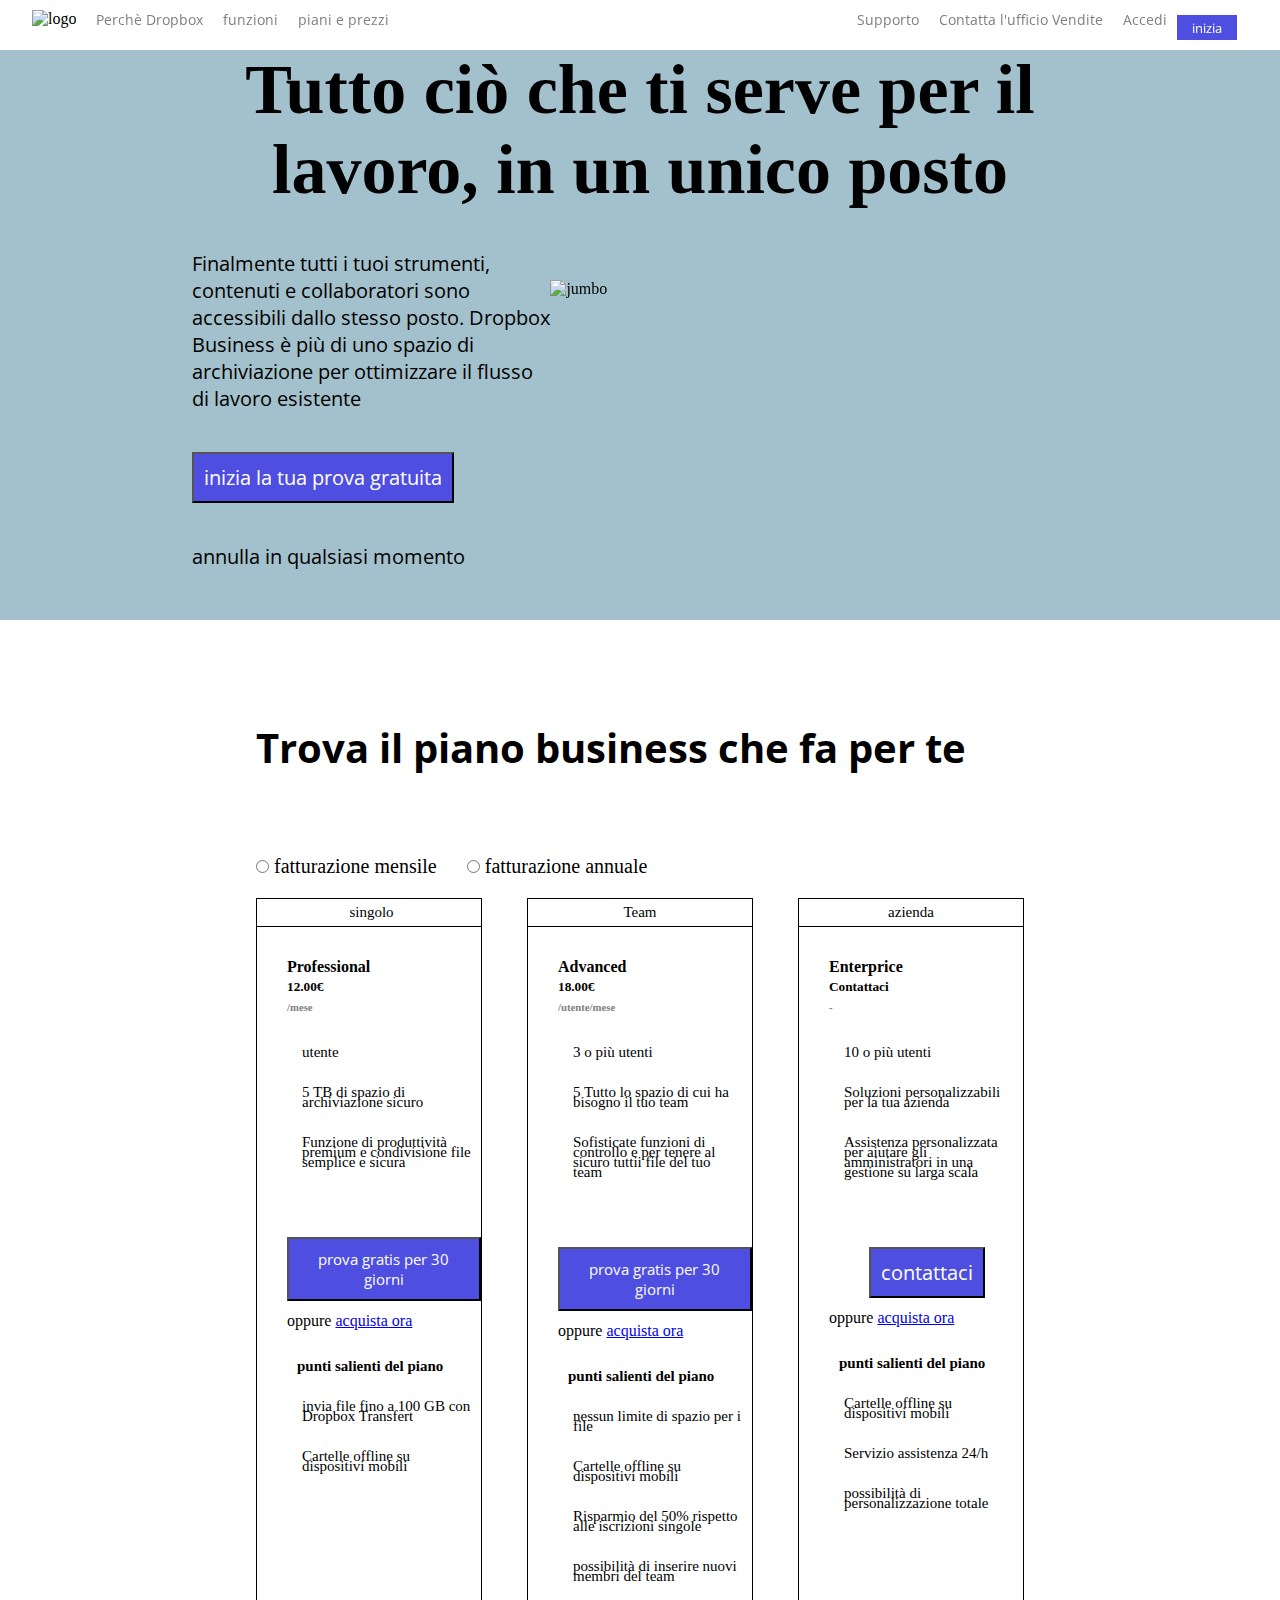
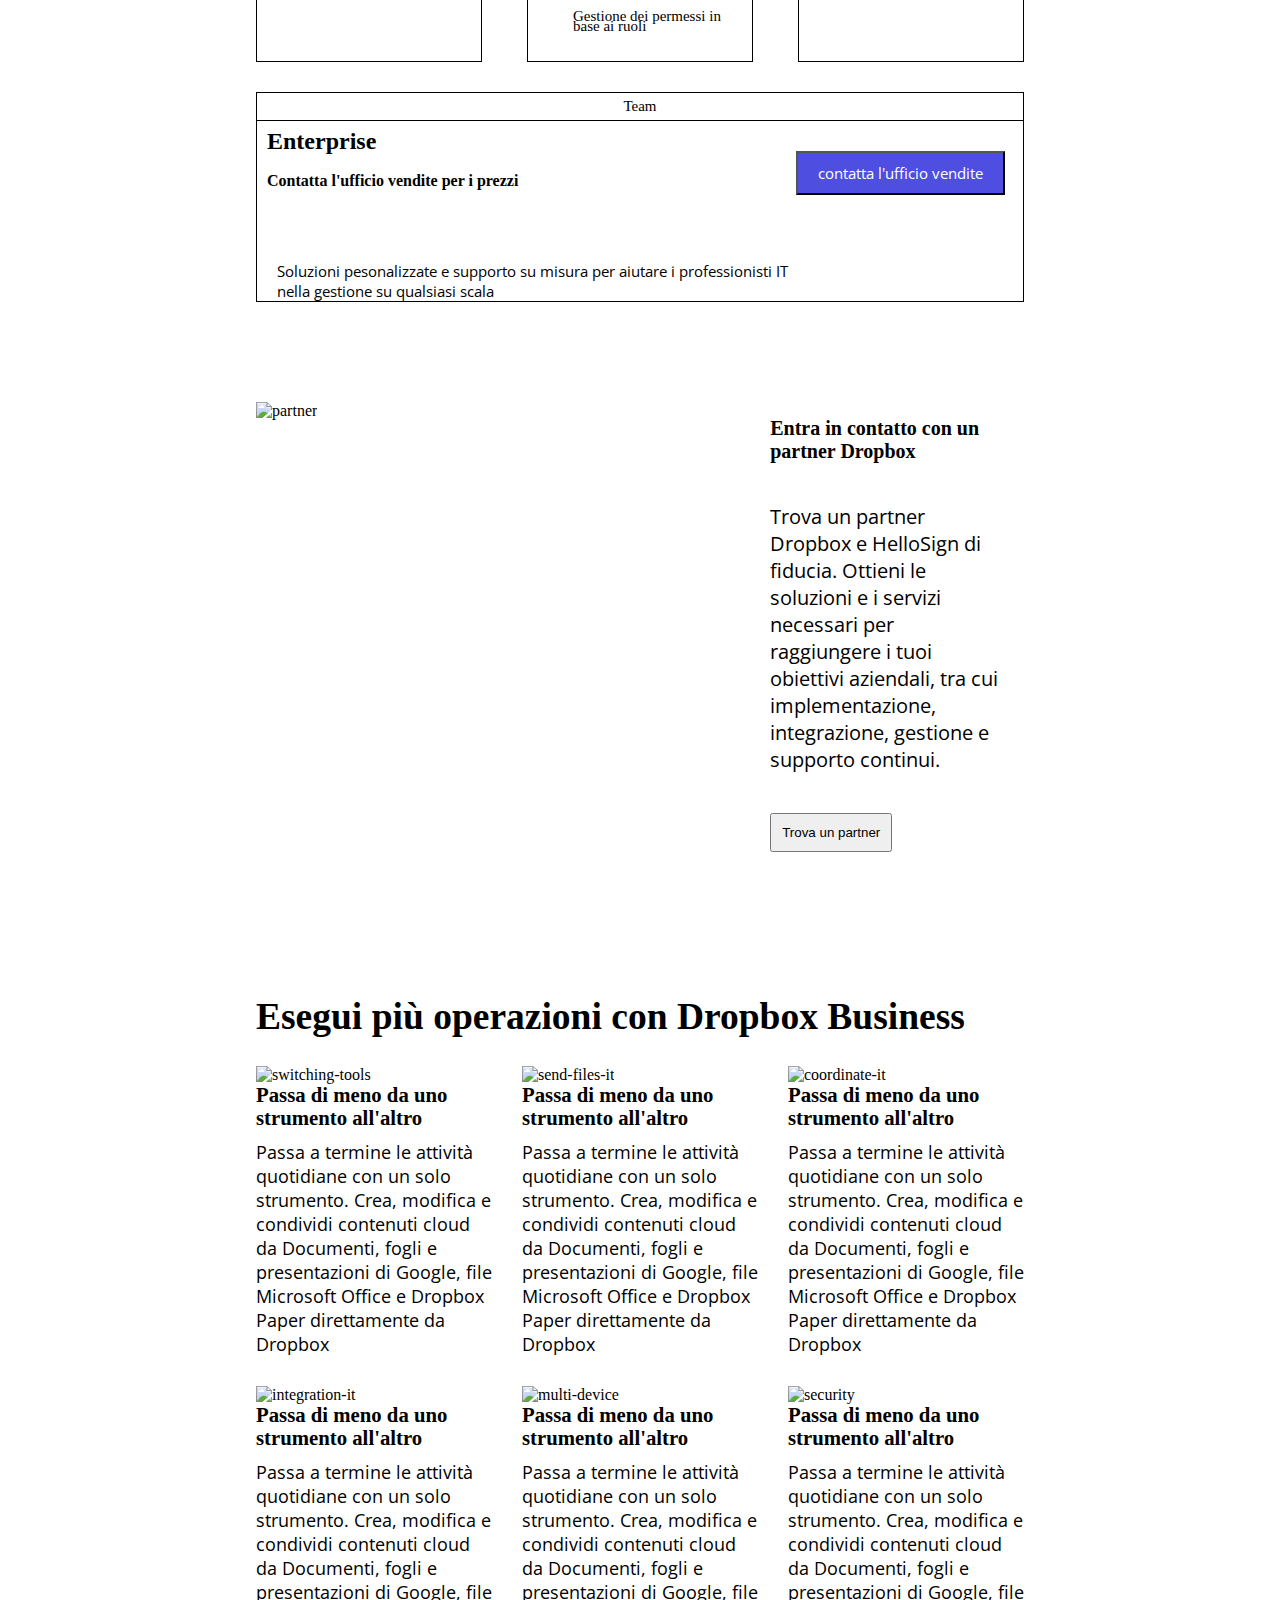
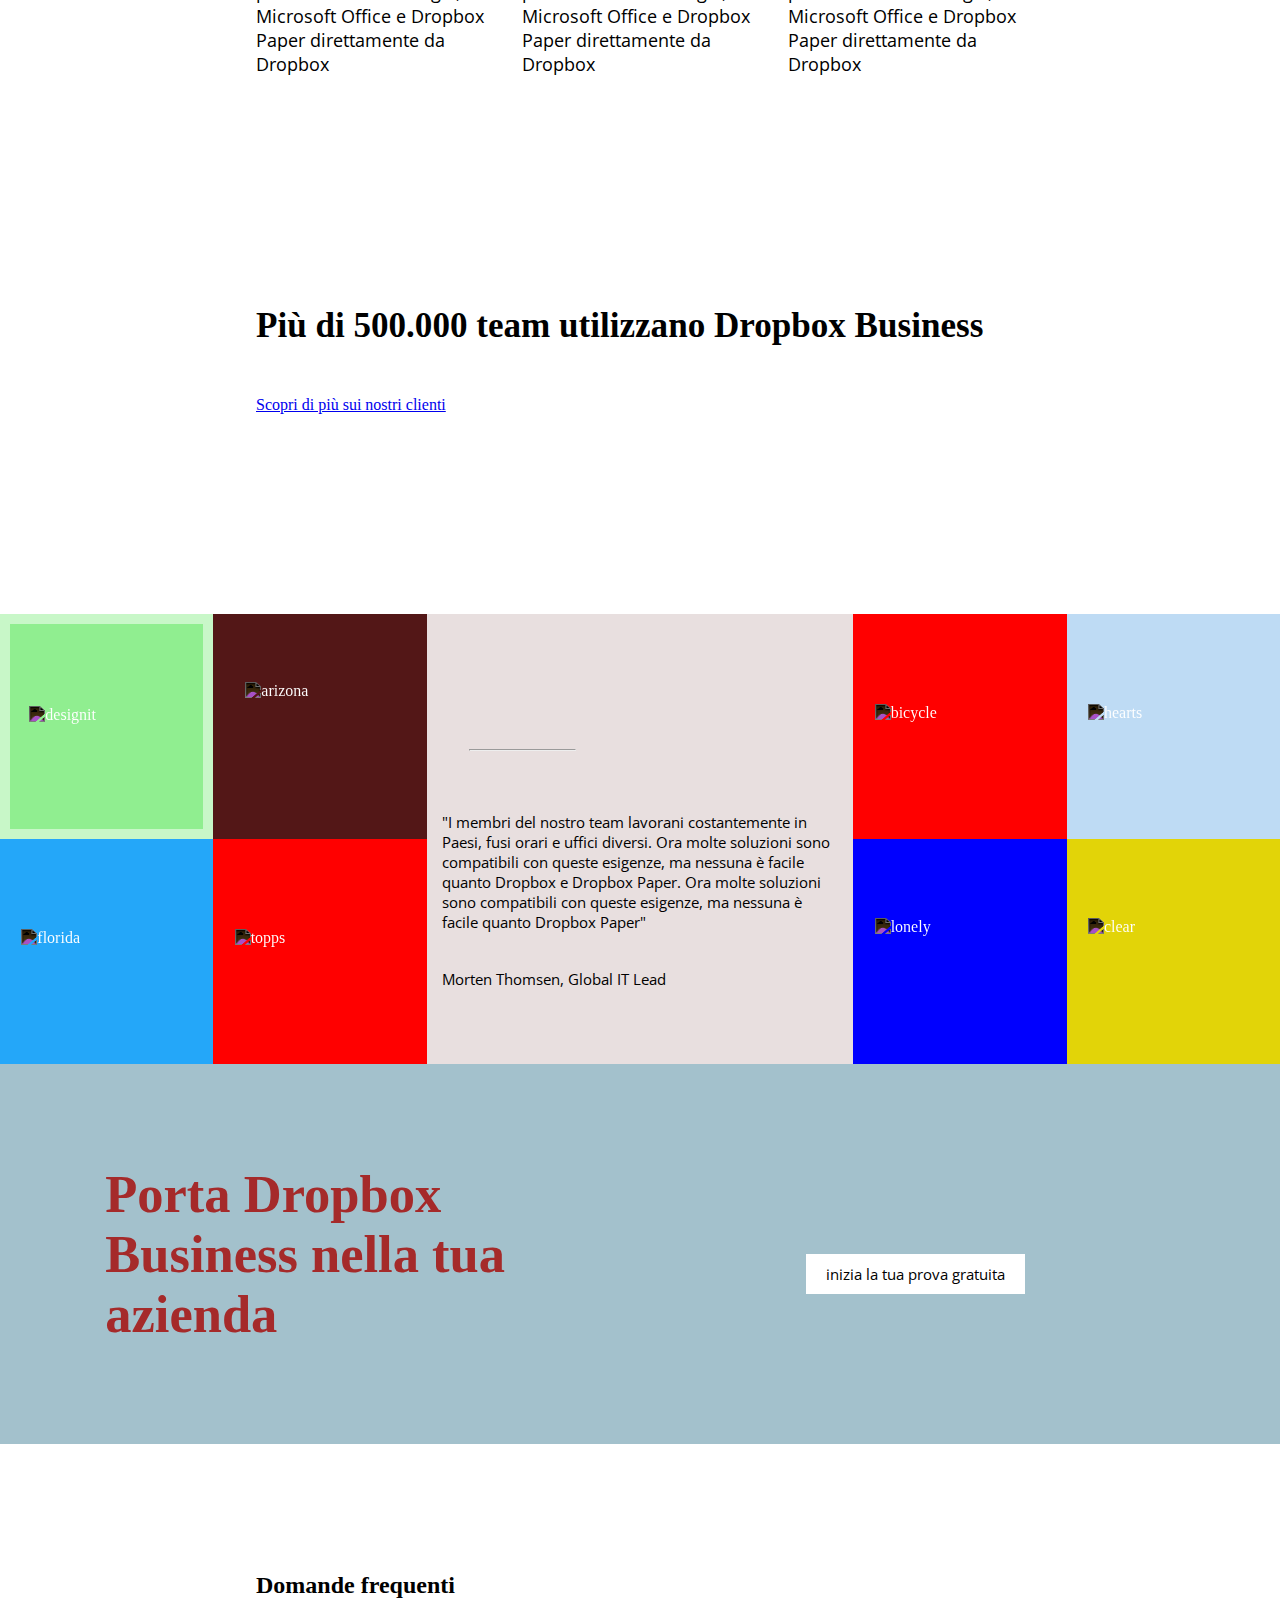
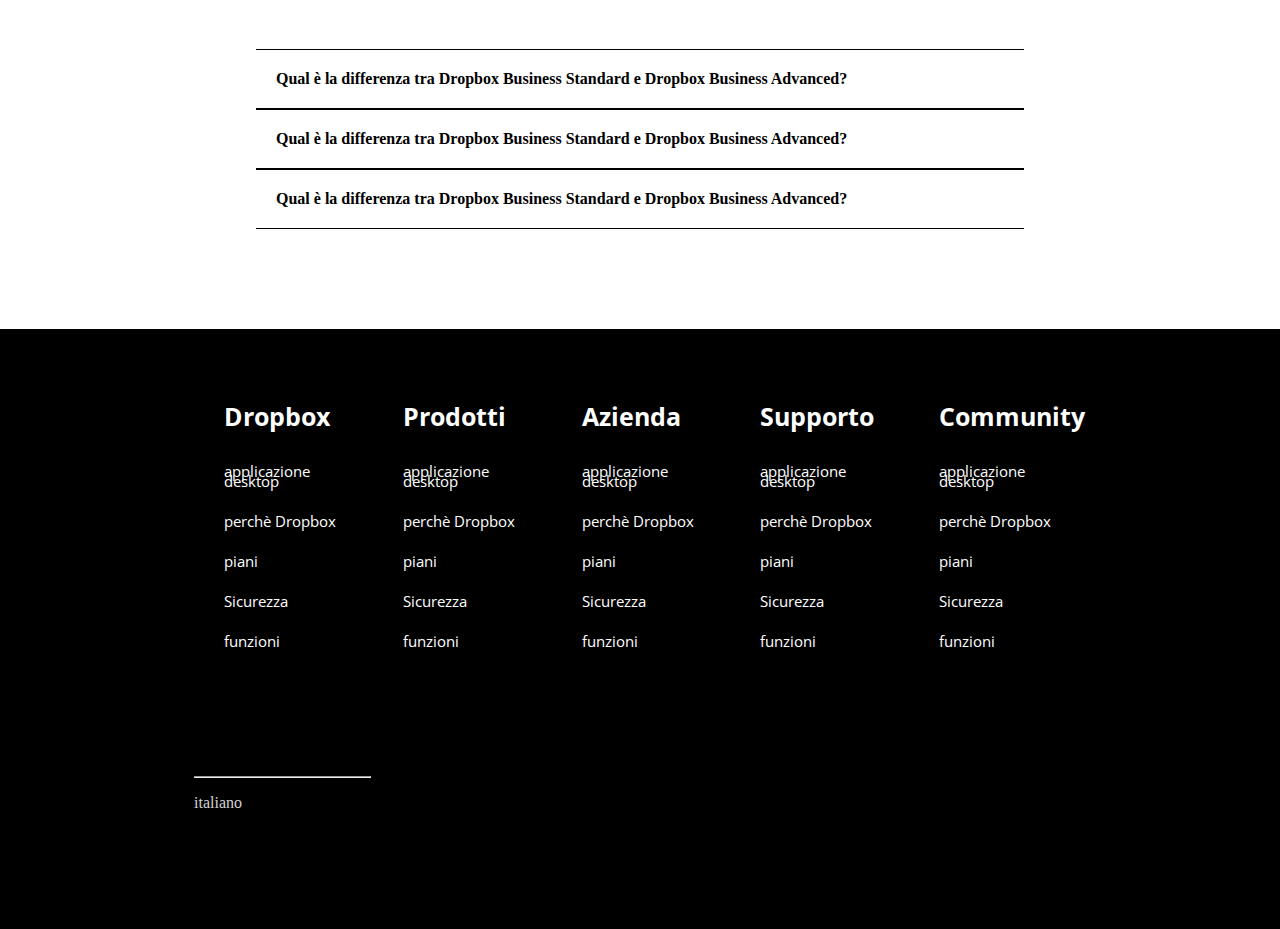
==== commit 129e923e: "sistemati colori e aggiunti commenti" ====
--- a/index.html
+++ b/index.html
@@ -108,7 +108,7 @@
                                 <h6>/utente/mese</h6>
                                 <ul>
                                     <li><i class="fa-solid fa-user"></i> 3 o più utenti</li>
-                                    <li><i class="fa-solid fa-folder"></i> 5 Tutto lo spazio di cui ha bisogno il tuo team</li>
+                                    <li><i class="fa-solid fa-folder"></i>  5 Tutto lo spazio di cui ha bisogno il tuo team</li>
                                     <li><i class="fa-solid fa-share-nodes"></i>Sofisticate funzioni di controllo e per tenere al sicuro tuttii file del tuo team</li>
                                 </ul>
                                 <button class="button-jumbo botton">prova gratis per 30 giorni</button>
@@ -268,35 +268,48 @@
                                 <div class="square square-designit">
                                     <img class="designit" src="./img/designit.svg" alt="designit">
                                 </div>
-                                <div class="square square-florida"></div>
+                                <div class="square square-florida">
+                                    <img src="./img/university_of_florida.svg" alt="florida">
+                                </div>
                             </div>
                             <div class="row-col-square">
                                 <div class="square square-arizona">
-                                   
+                                   <img src="./img/arizona_state_university.svg" alt="arizona">
                                 </div>
                                 <div class="square square-topps">
-                                    
+                                    <img src="./img/topps.svg" alt="topps">
                                 </div>
                             </div>
                         </div>
                         <div class="col-33-square central-square">
                             <div>
-                            <div>
+                                
                                 <img src="./img/designit.svg" alt="">
-                            </div>
-                            <div class="text-designit">
-                                <p>Lorem ipsum dolor sit amet consectetur adipisicing elit. Necessitatibus voluptas cum a eaque, dolorem laboriosam rem recusandae eligendi quidem facilis debitis soluta iure suscipit ex dolores eveniet consequuntur saepe accusantium.</p>
-                            </div>
-                        </div>
+                                <hr>
+                                <div class="text-designit">
+                                    <p>"I membri del nostro team lavorani costantemente in Paesi, fusi orari e uffici diversi. Ora molte soluzioni sono compatibili con queste esigenze, ma nessuna è facile quanto Dropbox e Dropbox Paper. Ora molte soluzioni sono compatibili con queste esigenze, ma nessuna è facile quanto Dropbox Paper"</p>
+                                    <div  class="text-designit-name">
+                                    <p>Morten Thomsen, Global IT Lead</p>
+                                    </div>
+                                </div>
+                            </div>
                         </div>
                         <div class="col-33-square">
                             <div class="row-col-square">
-                                <div class="square square-bicycle"></div>
-                                <div class="square square-lonely"></div>
+                                <div class="square square-bicycle">
+                                    <img src="./img/world_bicycle_relief.svg" alt="bicycle">
+                                </div>
+                                <div class="square square-lonely">
+                                    <img src="./img/lonely_planet.svg" alt="lonely">
+                                </div>
                             </div>
                             <div class="row-col-square">
-                                <div class="square square-hearts"></div>
-                                <div class="square square-clear"></div>
+                                <div class="square square-hearts">
+                                    <img src="./img/hearst_corp.svg" alt="hearts">
+                                </div>
+                                <div class="square square-clear">
+                                    <img src="./img/clear_channel.svg" alt="clear">
+                                </div>
                             </div>
                         </div>
                     </div>
@@ -341,7 +354,7 @@
                 <div class="row-footer">
                     <div class="col-footer">
                         <ul class="list-footer">
-                            <li><strong>Dropbox</strong></li>
+                            <li><span><strong>Dropbox</strong></span></li>
                             <li>applicazione desktop</li>
                             <li>perchè Dropbox</li>
                             <li>piani</li>
@@ -355,7 +368,7 @@
                     </div>
                     <div class="col-footer">
                         <ul class="list-footer">
-                            <li><strong>Prodotti</strong></li>
+                            <li><span><strong>Prodotti</strong></span></li>
                             <li>applicazione desktop</li>
                             <li>perchè Dropbox</li>
                             <li>piani</li>
@@ -365,7 +378,7 @@
                     </div>
                     <div class="col-footer">
                         <ul class="list-footer">
-                            <li><strong>Azienda</strong></li>
+                            <li><span><strong>Azienda</strong></span></li>
                             <li>applicazione desktop</li>
                             <li>perchè Dropbox</li>
                             <li>piani</li>
@@ -375,7 +388,7 @@
                     </div>
                     <div class="col-footer">
                         <ul class="list-footer">
-                            <li><strong>Supporto</strong></li>
+                            <li><span><strong>Supporto</strong></span></li>
                             <li>applicazione desktop</li>
                             <li>perchè Dropbox</li>
                             <li>piani</li>
@@ -385,7 +398,7 @@
                     </div>
                     <div class="col-footer">
                         <ul class="list-footer">
-                            <li><strong>Community</strong></li>
+                            <li><span><strong>Community</strong></span></li>
                             <li>applicazione desktop</li>
                             <li>perchè Dropbox</li>
                             <li>piani</li>
--- a/css/style.css
+++ b/css/style.css
@@ -8,6 +8,7 @@
     height: 50px;
     width: 100%;
     background-color: white;
+    position: fixed;
   
 }
 .container{
@@ -37,6 +38,7 @@
     font-family: 'Open Sans', sans-serif;
     color: grey;
     display: flex;
+    z-index: 3;
 }
 .logo{
     margin-top: 5px;
@@ -55,7 +57,9 @@
 }
 
 /*main*/
-
+main{
+    padding-top: 50px;
+}
 /*jumbo*/
 .background-jumbo{
     background-color: rgb(163, 193, 204);
@@ -101,28 +105,29 @@
     object-fit: fill;
     position: relative;
     top: 70px;
-
-}
+}
+/*piani prezzi*/
 .container-plans{
     width: 60%;
     height: 100%;
     margin-left: 20%;
-    
-}
-
+}
 .piani{
     margin-top: 100px;
 }
 .testo-piani{
     font-size: 40px;
     text-align: start;
-    font-family: 'Open Sans', sans-serif;
-   
+    font-family: 'Open Sans', sans-serif; 
 }
 .check{
     margin-top: 80px;
    font-size: 20px;
    display: flex;
+}
+.fa-check{
+    color: blue;
+    margin-right: 5px;
 }
 .check-annuale{
     margin-left: 30px;
@@ -146,6 +151,18 @@
     padding-left: 30px;
     padding-top: 30px;
     line-height: 20px;
+}
+.col-20-content h6{
+    color: grey;
+}
+.fa-user{
+    margin-right: 5px;
+}
+.fa-folder{
+    margin-right: 5px;
+}
+.fa-share-nodes{
+    margin-right: 5px;
 }
 ul{
     list-style-type: none;
@@ -171,7 +188,7 @@
     width: 100%;
     border: 1px solid black;
 }
-
+/*enterprise*/
 .enterprise{
     margin-top: 30px;
 }
@@ -201,6 +218,7 @@
     font-family: 'Open Sans', sans-serif;
 }
 
+/*sezione partner*/
 .col-50-main-img{
     width: 65%;
 }
@@ -225,6 +243,7 @@
     padding: 10px;
     margin-top: 40px;
 }
+/*colonne operazioni dropbox business*/
 .row-col-33{
     display: flex;
     flex-wrap: wrap;
@@ -255,7 +274,7 @@
     margin-top: 200px;
     margin-bottom: 50px;
 }
-
+/*quadrati sponsor*/
 .background-square{
     width: 100%;
     
@@ -275,100 +294,142 @@
 .row-col-square{
     width: 50%;
     height: 100%;
-    
-    
-
 }
 .square{
     width: 100%;
     height: 50%;
-    
 }
 .square-designit{
     background-color: lightgreen;
     border: 10px solid rgb(255, 255, 255, 0.5);
+    position: relative;
 }
 .designit{
-    color: white;
     width: 75%;
     height: 20%;
-    position: relative;
+    position: absolute;
     top: 40%;
     left: 10%;
+    filter: invert(1);
 }
 .square-florida{
     background-color:rgb(36, 167, 249);
-    background-image:  url(../img/university_of_florida.svg) ;
-    background-position: center;
-    background-repeat: no-repeat;
-    background-size: 60%;
-    color: #fff;
-
+    position: relative;
+}
+.square-florida img{
+    width: 75%;
+    height: 20%;
+    position: absolute;
+    top: 40%;
+    left: 10%;
+    filter: invert(1);
 }
 
 .square-arizona{
     background-color:rgb(83, 23, 23) ;
-    background-image: url(../img/arizona_state_university.svg);
-    background-position: center;
-    background-repeat: no-repeat;
-    background-size: 60%;
-    color: #fff;
+    position: relative;
+}
+.square-arizona img{
+    width: 75%;
+    height: 40%;
+    position: absolute;
+    top: 30%;
+    left: 15%;
+    filter: invert(1);
 }
 
 .square-topps{
     background-color: red;
-    background-image: url(../img/topps.svg);
-    background-position: center;
-    background-repeat: no-repeat;
-    background-size: 60%;
-    color: #fff;
+    position: relative;
+}
+.square-topps img{
+    width: 75%;
+    height: 20%;
+    position: absolute;
+    top: 40%;
+    left: 10%;
+    filter: invert(1);
 }
 
 .square-bicycle{
     background-color: red;
-    background-image: url(../img/world_bicycle_relief.svg);
-    background-position: center;
-    background-repeat: no-repeat;
-    background-size: 60%;
-    fill: #fff;
-
-   
+    position: relative;
 } 
-
+.square-bicycle img{
+    width: 75%;
+    height: 20%;
+    position: absolute;
+    top: 40%;
+    left: 10%;
+    filter: invert(1);
+}
 .square-lonely{
     background-color: blue;
-    background-image: url(../img/lonely_planet.svg);
-    background-position: center;
-    background-repeat: no-repeat;
-    background-size: 60%;
-    color: #fff;
+    position: relative;
+}
+.square-lonely img{
+    width: 75%;
+    height: 30%;
+    position: absolute;
+    top: 35%;
+    left: 10%;
+    filter: invert(1);
 }
 .square-hearts{
-    background-color: aliceblue;
-    background-image: url(../img/hearst_corp.svg);
-    background-position: center;
-    background-repeat: no-repeat;
-    background-size: 60%;
-    color: #fff;
+    background-color: rgb(190, 219, 244);
+    position: relative;
+}
+.square-hearts img{
+    width: 75%;
+    height: 20%;
+    position: absolute;
+    top: 40%;
+    left: 10%;
+    filter: invert(1);
 }
 .square-clear{
-    background-color: yellow;
-    background-image: url(../img/clear_channel.svg);
-    background-position: center;
-    background-repeat: no-repeat;
-    background-size: 60%;
-    color: #fff;
-}
+    background-color: rgb(226, 212, 8);
+    position: relative;
+}
+.square-clear img{
+    width: 75%;
+    height: 40%;
+    position: absolute;
+    top: 35%;
+    left: 10%;
+    filter: invert(1);
+}
+/*quadrato centrale*/
 .central-square{
-    background-color: antiquewhite;
+    background-color: rgb(232, 223, 223);
+    position: relative;
 }
 .central-square img{
+    position: absolute;
+    top: 40px;
+    left: 30px;
     width: 50%;
 }
+.central-square hr{
+    position: absolute;
+    top:30%;
+    left: 10%;
+    width: 25%;
+    color: gray;
+}
 .text-designit p{
-    margin-top: 100px;
+    position: absolute;
+    top: 35%;
     font-size: 15px;
-}
+    font-family: 'Open Sans', sans-serif;
+    padding: 0 15px 0 15px;
+}
+.text-designit-name{
+    width: 75%;
+    position: absolute;
+    top: 70%;
+}
+/*parte finale tasto "inizia prova gratuita"*/
 .end{
     display: flex;
     justify-content: space-around;
@@ -392,6 +453,7 @@
     top: 50%;
     border: none;
 }
+/*FAQ*/
 .FAQ{
     width: 100%;
 }
@@ -414,7 +476,7 @@
     justify-content: space-between;
     padding: 20px;
 }
-
+/*INIZIO FOOTER*/
 footer{
     width: 100%;
     background-color: black;
@@ -445,9 +507,18 @@
     font-size: 18px;
     padding-top: 30px;
     color: white;
+    font-family: 'Open Sans', sans-serif;
+}
+.list-footer span{
+    font-size: 25px;
+    margin-bottom: 15px;
+}
+li{
+    line-height: 10px;
+    font-size: 15px;
 }
 .lingua{
     padding-top: 100px;
-    color: white;
+    color: lightgray;
     line-height: 50px;
 }